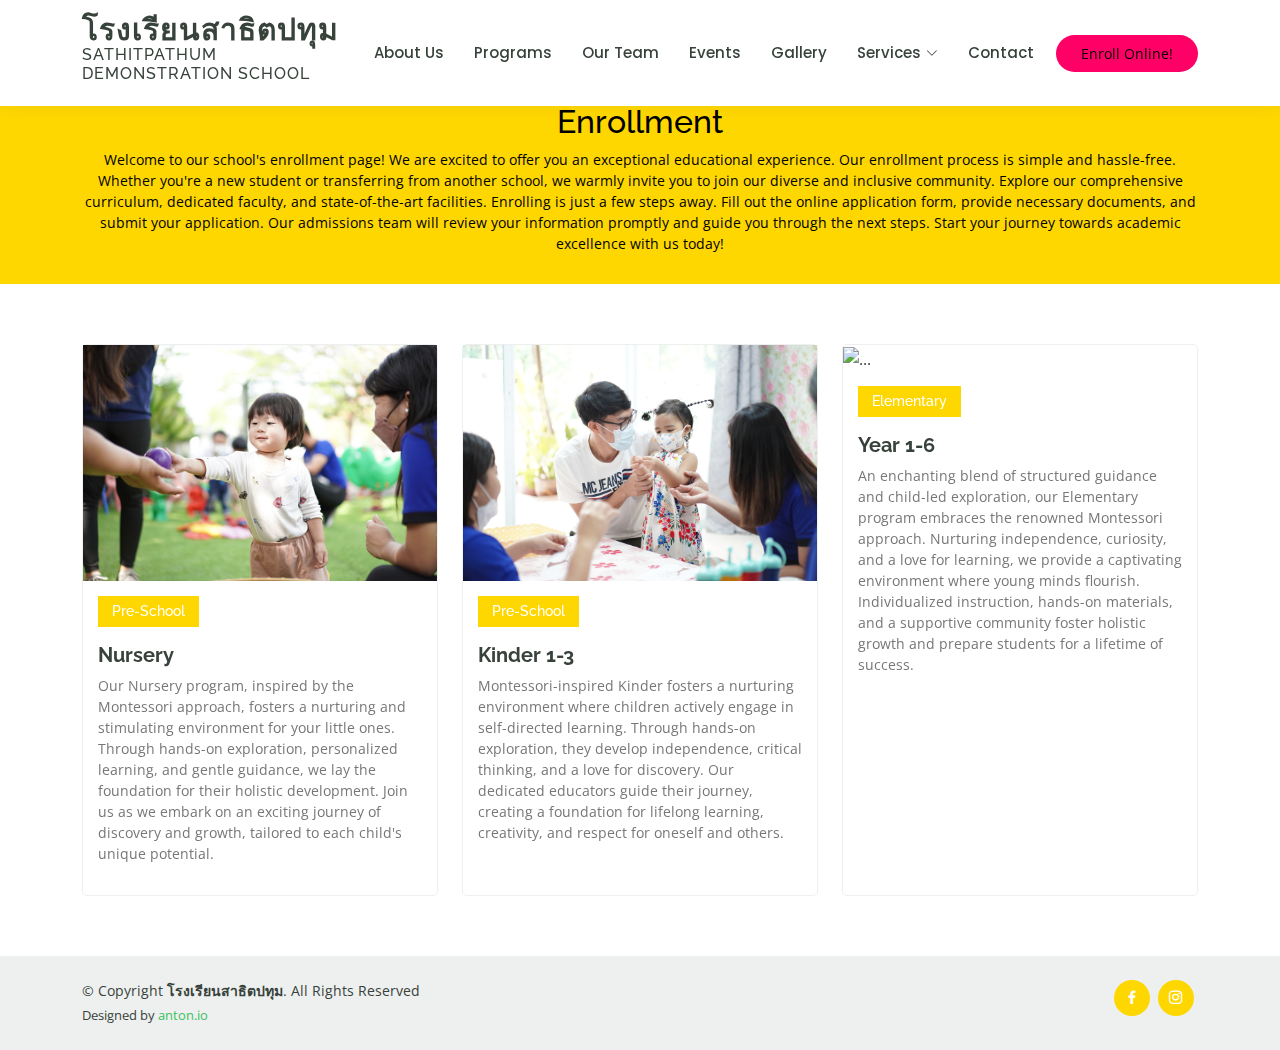
==== enrollment.html @ 662eeb08 "commit" ====
<!DOCTYPE html>
<html lang="en">

<head>
  <meta charset="utf-8">
  <meta content="width=device-width, initial-scale=1.0" name="viewport">

  <title>Sathitpathum</title>
  <meta content="" name="description">
  <meta content="" name="keywords">

  <!-- Favicons -->
  <link href="assets/img/favicon.png" rel="icon">
  <link href="assets/img/apple-touch-icon.png" rel="apple-touch-icon">

  <!-- Google Fonts -->
  <link href="https://fonts.googleapis.com/css?family=Open+Sans:300,300i,400,400i,600,600i,700,700i|Raleway:300,300i,400,400i,500,500i,600,600i,700,700i|Poppins:300,300i,400,400i,500,500i,600,600i,700,700i" rel="stylesheet">

  <!-- Vendor CSS Files -->
  <link href="assets/vendor/animate.css/animate.min.css" rel="stylesheet">
  <link href="assets/vendor/aos/aos.css" rel="stylesheet">
  <link href="assets/vendor/bootstrap/css/bootstrap.min.css" rel="stylesheet">
  <link href="assets/vendor/bootstrap-icons/bootstrap-icons.css" rel="stylesheet">
  <link href="assets/vendor/boxicons/css/boxicons.min.css" rel="stylesheet">
  <link href="assets/vendor/remixicon/remixicon.css" rel="stylesheet">
  <link href="assets/vendor/swiper/swiper-bundle.min.css" rel="stylesheet">

  <!-- Template Main CSS File -->
  <link href="assets/css/style.css" rel="stylesheet">

  <!-- =======================================================
  * Template Name: Mentor
  * Updated: May 30 2023 with Bootstrap v5.3.0
  * Template URL: https://bootstrapmade.com/mentor-free-education-bootstrap-theme/
  * Author: BootstrapMade.com
  * License: https://bootstrapmade.com/license/
  ======================================================== -->
</head>

<body>

   <!-- ======= Header ======= -->
   <header id="header" class="fixed-top">
    <div class="container d-flex align-items-center">

      <h1 class="logo me-auto"><a href="index.html">โรงเรียนสาธิตปทุม </br> <h6>Sathitpathum Demonstration School</h6></a></h1>
      <!-- Uncomment below if you prefer to use an image logo -->
      <!-- <a href="index.html" class="logo me-auto"><img src="assets/img/logo.png" alt="" class="img-fluid"></a>-->

      <nav id="navbar" class="navbar order-last order-lg-0">
        <ul>
          <!-- <li><a class="active" href="index.html">Home</a></li> -->
          <li><a href="about.html">About Us</a></li>
          <li><a href="courses.html">Programs</a></li>
          <li><a href="trainers.html">Our Team</a></li>
          <li><a href="events.html">Events</a></li>
          <li><a href="gallery.html">Gallery</a></li>

          <li class="dropdown"><a href="#"><span>Services</span> <i class="bi bi-chevron-down"></i></a>
            <ul>
              <li><a href="#">School Bus</a></li>
              <li class="dropdown"><a href="#"><span>After School Programs</span> <i class="bi bi-chevron-right"></i></a>
                <ul>
                  <li><a href="#">Modeling</a></li>
                  <li><a href="#">Math</a></li>
                  <li><a href="#">English</a></li>
                  <li><a href="#">Deep Drop Down 4</a></li>
                  <li><a href="#">Deep Drop Down 5</a></li>
                </ul>
              </li>
              <li><a href="#">Saturday Program (Soon)</a></li>
              <li><a href="#">Coffee Shop</a></li>
              <li><a href="#">School Shop</a></li>
              
            </ul>
          </li>
          <li><a href="contact.html">Contact</a></li>
        </ul>
        <i class="bi bi-list mobile-nav-toggle"></i>
      </nav><!-- .navbar -->

      <a href="enrollment.html" class="get-started-btn">Enroll Online!</a>

    </div>
  </header>
  <!-- End Header -->


  <main id="main" data-aos="fade-in">

    <!-- ======= Breadcrumbs ======= -->
    <div class="breadcrumbs">
      <div class="container">
        <h2>Enrollment</h2>
        <p>
          Welcome to our school's enrollment page! We are excited to offer you an exceptional educational experience. Our enrollment process is simple and hassle-free. Whether you're a new student or transferring from another school, we warmly invite you to join our diverse and inclusive community. Explore our comprehensive curriculum, dedicated faculty, and state-of-the-art facilities. Enrolling is just a few steps away. Fill out the online application form, provide necessary documents, and submit your application. Our admissions team will review your information promptly and guide you through the next steps. Start your journey towards academic excellence with us today!
        </p>
      </div>
    </div><!-- End Breadcrumbs -->

    <!-- ======= Courses Section ======= -->
    <section id="courses" class="courses">
      <div class="container" data-aos="fade-up">

        <div class="row" data-aos="zoom-in" data-aos-delay="100">

          <div class="col-lg-4 col-md-6 d-flex align-items-stretch">
            <div class="course-item">
              <img src="assets/img/course-1.jpg" class="img-fluid" alt="...">
              <div class="course-content">
                <div class="d-flex justify-content-between align-items-center mb-3">
                  <h4>Pre-School</h4>
                  </div>

                <h3><a href="course-details.html">Nursery</a></h3>
                <p>Our Nursery program, inspired by the Montessori approach, fosters a nurturing and stimulating environment for your little ones. Through hands-on exploration, personalized learning, and gentle guidance, we lay the foundation for their holistic development. Join us as we embark on an exciting journey of discovery and growth, tailored to each child's unique potential.</p>
                
              </div>
            </div>
          </div> <!-- End Course Item-->

          <div class="col-lg-4 col-md-6 d-flex align-items-stretch">
            <div class="course-item">
              <img src="assets/img/course-2.jpg" class="img-fluid" alt="...">
              <div class="course-content">
                <div class="d-flex justify-content-between align-items-center mb-3">
                  <h4>Pre-School</h4>
                  </div>

                <h3><a href="course-details.html">Kinder 1-3</a></h3>
                <p>Montessori-inspired Kinder fosters a nurturing environment where children actively engage in self-directed learning. Through hands-on exploration, they develop independence, critical thinking, and a love for discovery. Our dedicated educators guide their journey, creating a foundation for lifelong learning, creativity, and respect for oneself and others.</p>
                
              </div>
            </div>
          </div> <!-- End Course Item-->

          <div class="col-lg-4 col-md-6 d-flex align-items-stretch">
            <div class="course-item">
              <img src="assets/img/course-3.jpg" class="img-fluid" alt="...">
              <div class="course-content">
                <div class="d-flex justify-content-between align-items-center mb-3">
                  <h4>Elementary</h4>
                  </div>

                <h3><a href="course-details.html">Year 1-6</a></h3>
                <p>An enchanting blend of structured guidance and child-led exploration, our Elementary program embraces the renowned Montessori approach. Nurturing independence, curiosity, and a love for learning, we provide a captivating environment where young minds flourish. Individualized instruction, hands-on materials, and a supportive community foster holistic growth and prepare students for a lifetime of success.</p>
                
              </div>
            </div>
          </div> <!-- End Course Item-->
        </div>

      </div>
    </section><!-- End Courses Section -->

  </main><!-- End #main -->

  <!-- ======= Footer ======= -->
  <footer id="footer">

    <div class="container d-md-flex py-4">

      <div class="me-md-auto text-center text-md-start">
        <div class="copyright">
          &copy; Copyright <strong><span>โรงเรียนสาธิตปทุม</span></strong>. All Rights Reserved
        </div>
        <div class="credits">
          <!-- All the links in the footer should remain intact. -->
          <!-- You can delete the links only if you purchased the pro version. -->
          <!-- Licensing information: https://bootstrapmade.com/license/ -->
          <!-- Purchase the pro version with working PHP/AJAX contact form: https://bootstrapmade.com/mentor-free-education-bootstrap-theme/ -->
          Designed by <a href="https://agtagaruma.life">anton.io</a>
        </div>
      </div>
      <div class="social-links text-center text-md-right pt-3 pt-md-0">
        <a href="https://www.facebook.com/SathitpathumDemonstrationSchool" class="facebook"><i class="bx bxl-facebook"></i></a>
        <a href="https://www.instagram.com/sathitpathum/" class="instagram"><i class="bx bxl-instagram"></i></a>
      </div>
    </div>
  </footer><!-- End Footer -->

  <div id="preloader"></div>
  <a href="#" class="back-to-top d-flex align-items-center justify-content-center"><i class="bi bi-arrow-up-short"></i></a>

  <!-- Vendor JS Files -->
  <script src="assets/vendor/purecounter/purecounter_vanilla.js"></script>
  <script src="assets/vendor/aos/aos.js"></script>
  <script src="assets/vendor/bootstrap/js/bootstrap.bundle.min.js"></script>
  <script src="assets/vendor/swiper/swiper-bundle.min.js"></script>
  <script src="assets/vendor/php-email-form/validate.js"></script>

  <!-- Template Main JS File -->
  <script src="assets/js/main.js"></script>

</body>

</html>
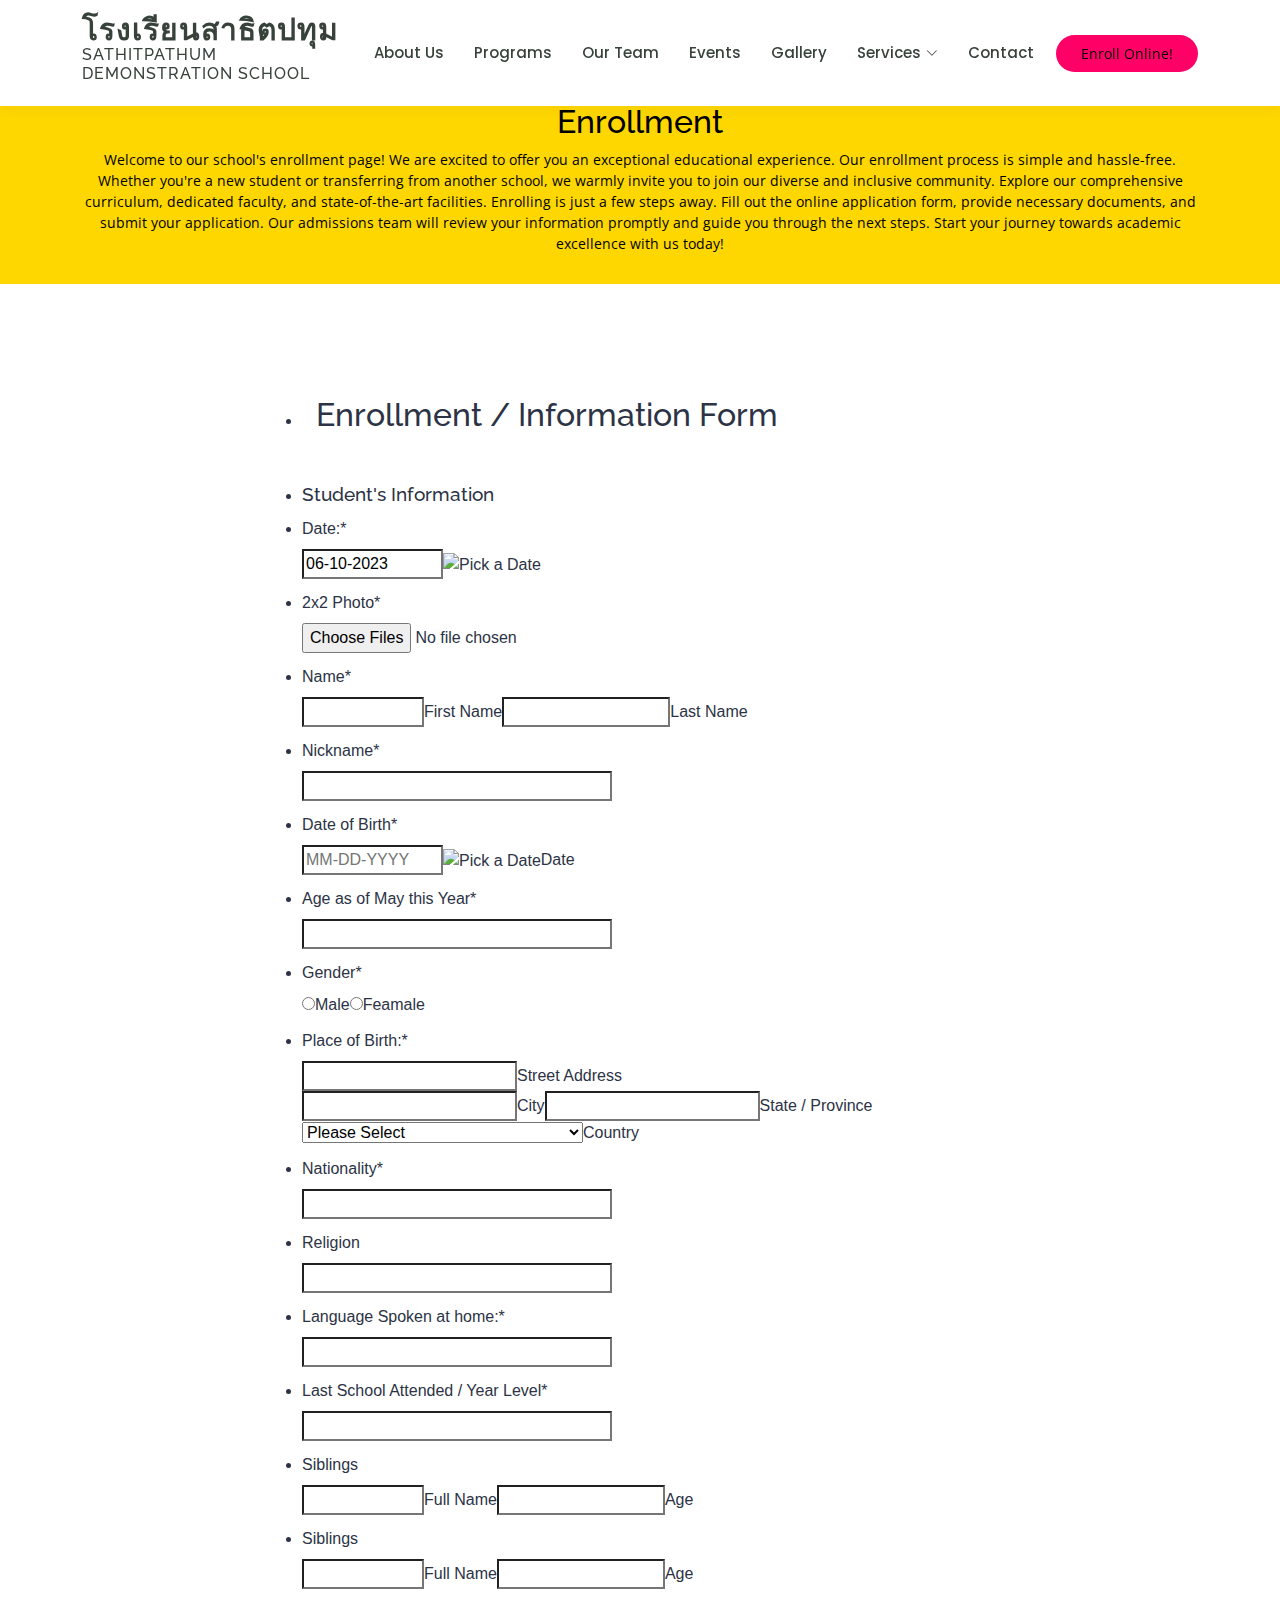
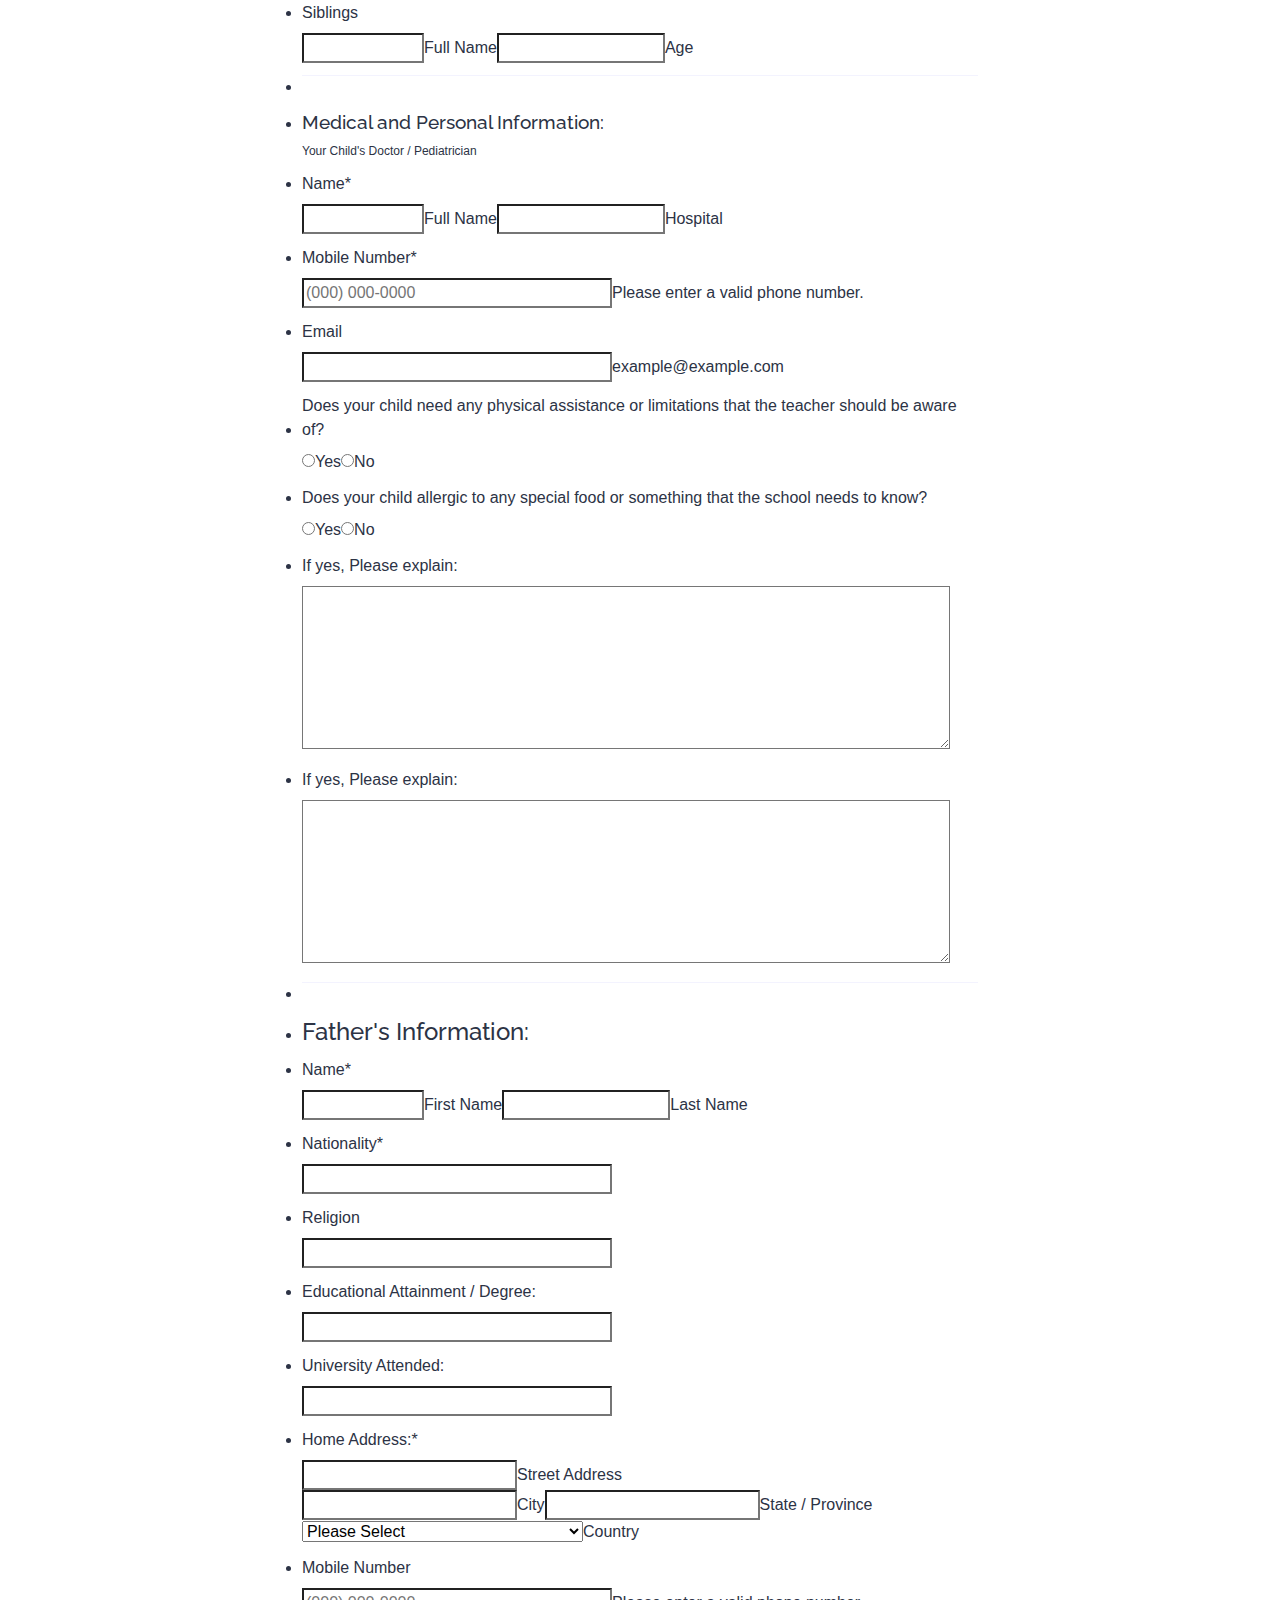
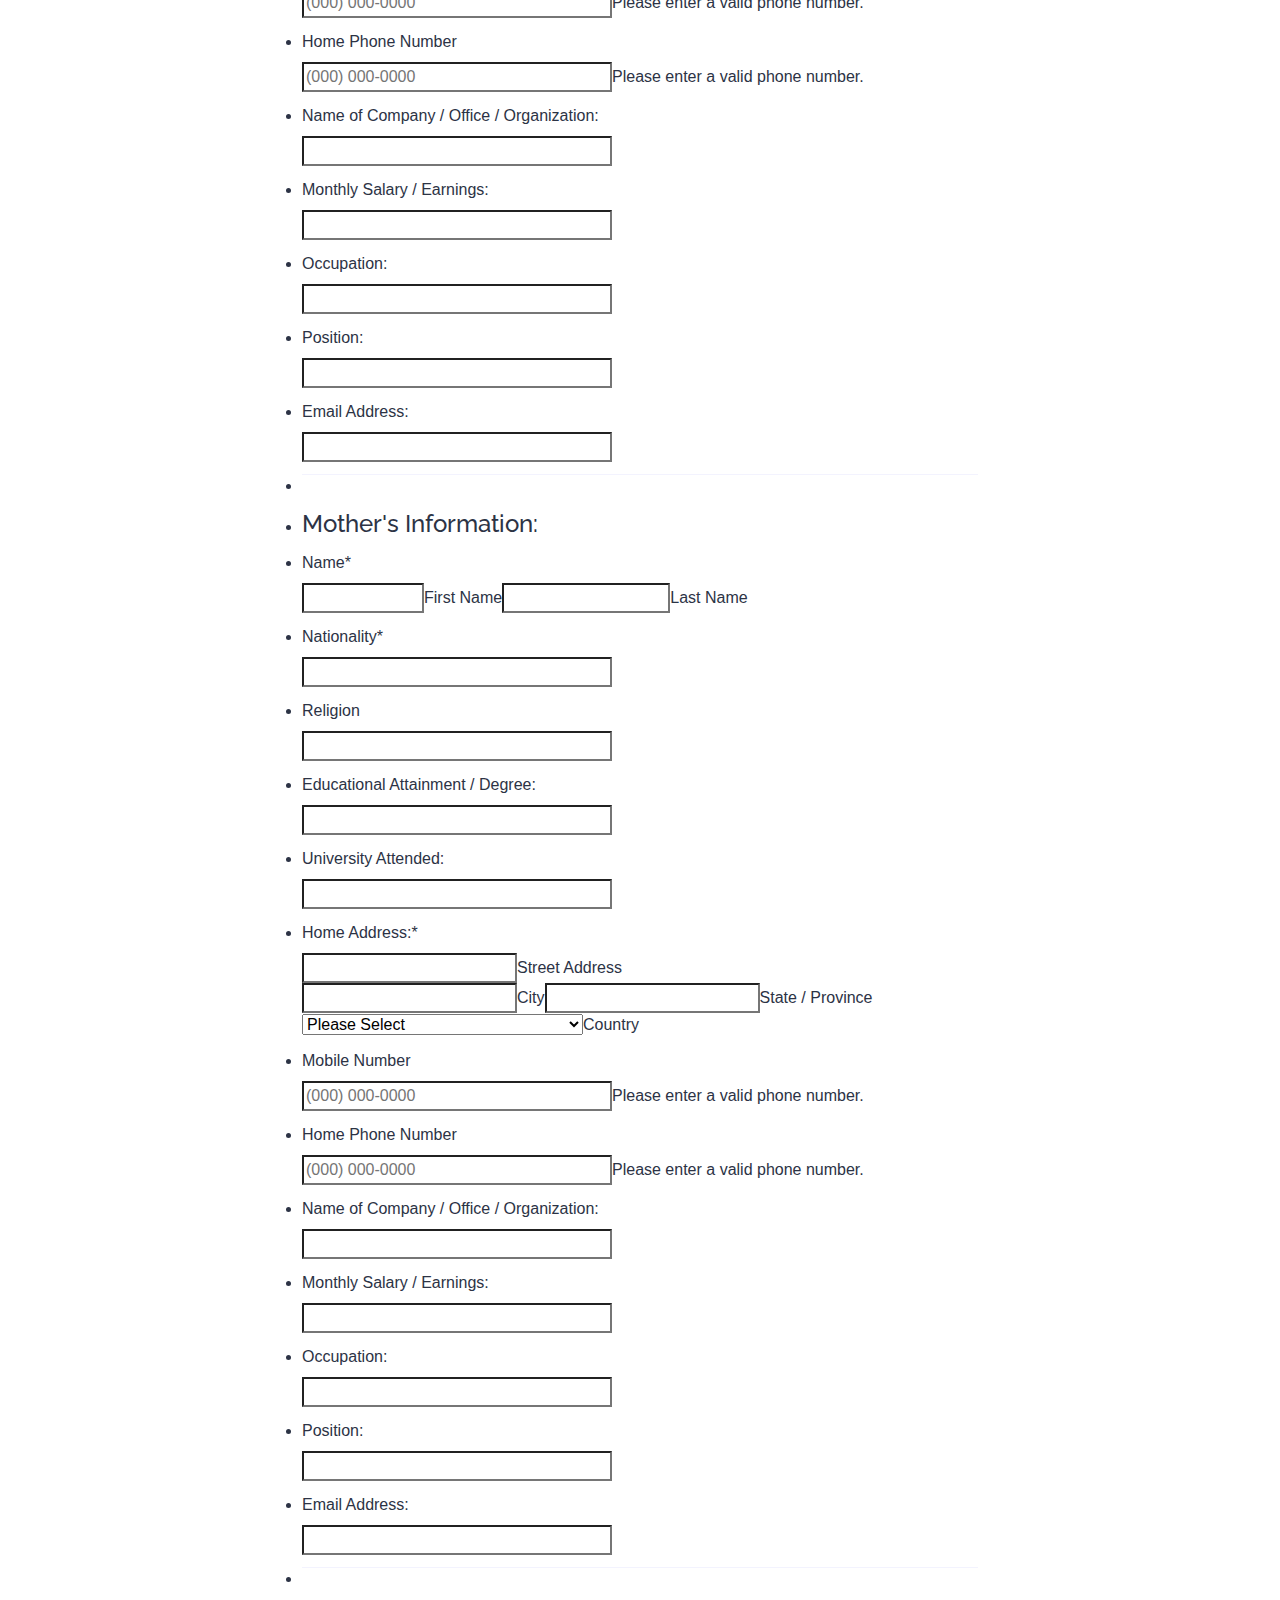
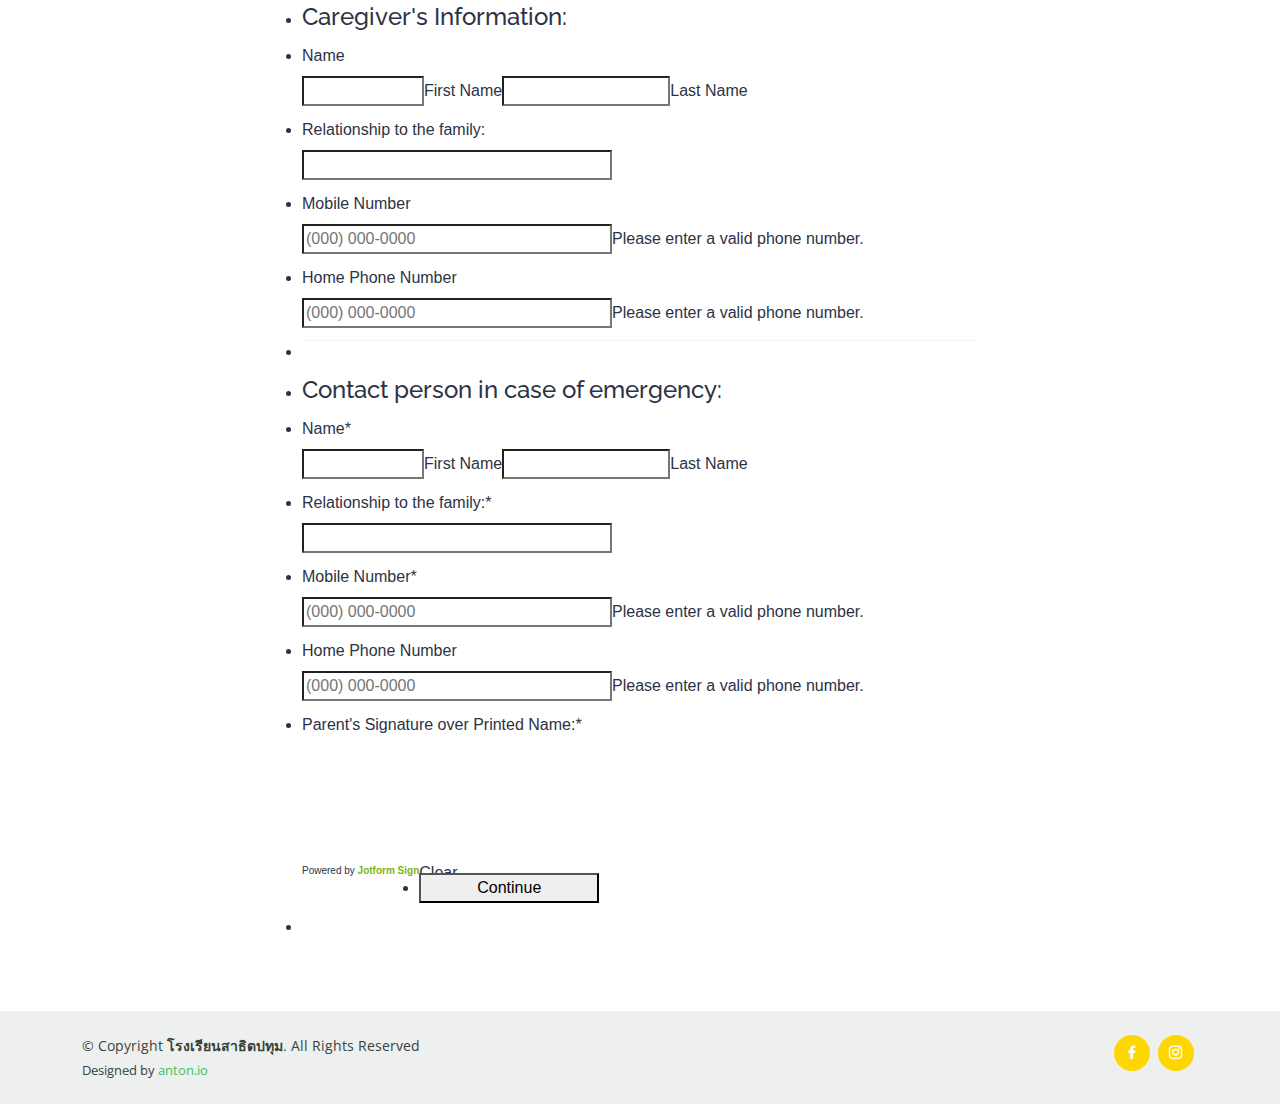
==== commit 2657fcca: "Commit" ====
--- a/enrollment.html
+++ b/enrollment.html
@@ -98,60 +98,1555 @@
       </div>
     </div><!-- End Breadcrumbs -->
 
-    <!-- ======= Courses Section ======= -->
-    <section id="courses" class="courses">
-      <div class="container" data-aos="fade-up">
-
-        <div class="row" data-aos="zoom-in" data-aos-delay="100">
-
-          <div class="col-lg-4 col-md-6 d-flex align-items-stretch">
-            <div class="course-item">
-              <img src="assets/img/course-1.jpg" class="img-fluid" alt="...">
-              <div class="course-content">
-                <div class="d-flex justify-content-between align-items-center mb-3">
-                  <h4>Pre-School</h4>
+    <!--[if lt IE 9]><script src="https://cdn01.jotfor.ms/js/vendor/flashcanvas.js?3.3.42646" type="text/javascript"></script><![endif]-->
+      <script src="https://cdn02.jotfor.ms/js/vendor/jquery-1.8.0.min.js?v=3.3.42646" type="text/javascript"></script>
+      <script src="https://cdn03.jotfor.ms/js/vendor/jSignature.min.noconflict.js?3.3.42646" type="text/javascript"></script>
+      <script src="https://cdn01.jotfor.ms/js/vendor/jotform.signaturepad.js?3.3.42646" type="text/javascript"></script>
+      <script src="https://cdn02.jotfor.ms/static/prototype.forms.js?3.3.42646" type="text/javascript"></script>
+      <script src="https://cdn03.jotfor.ms/static/jotform.forms.js?3.3.42646" type="text/javascript"></script>
+      <script defer src="https://cdn01.jotfor.ms/js/vendor/maskedinput.min.js?v=3.3.42646" type="text/javascript"></script>
+      <script defer src="https://cdn02.jotfor.ms/js/vendor/jquery.maskedinput.min.js?v=3.3.42646" type="text/javascript"></script>
+      <script src="https://cdn03.jotfor.ms/js/vendor/imageinfo.js?v=3.3.42646" type="text/javascript"></script>
+      <script src="https://cdn01.jotfor.ms/file-uploader/fileuploader.js?v=3.3.42646"></script>
+      <script defer src="https://cdnjs.cloudflare.com/ajax/libs/punycode/1.4.1/punycode.js"></script>
+      <script src="https://cdn02.jotfor.ms/js/payments/validategateways.js?v=3.3.42646" type="text/javascript"></script>
+      <script src="https://cdn01.jotfor.ms/s/umd/33ac5f88a5b/for-sign-form-integration.js?v=3.3.42646" type="text/javascript" defer></script>
+      <script type="text/javascript">	JotForm.newDefaultTheme = true;
+        JotForm.extendsNewTheme = false;
+        JotForm.singleProduct = false;
+        JotForm.newPaymentUIForNewCreatedForms = true;
+        JotForm.newPaymentUI = true;
+        JotForm.useJotformSign = "Yes";
+        JotForm.clearFieldOnHide="disable";
+        JotForm.submitError="jumpToFirstError";
+
+        JotForm.init(function(){
+        /*INIT-START*/
+
+      JotForm.calendarMonths = ["January","February","March","April","May","June","July","August","September","October","November","December"];
+      JotForm.calendarDays = ["Sunday","Monday","Tuesday","Wednesday","Thursday","Friday","Saturday","Sunday"];
+      JotForm.calendarOther = {"today":"Today"};
+      var languageOptions = document.querySelectorAll('#langList li'); 
+      for(var langIndex = 0; langIndex < languageOptions.length; langIndex++) { 
+        languageOptions[langIndex].on('click', function(e) { setTimeout(function(){ JotForm.setCalendar("4", false, {"days":{"monday":true,"tuesday":true,"wednesday":true,"thursday":true,"friday":true,"saturday":true,"sunday":true},"future":true,"past":true,"custom":false,"ranges":false,"start":"","end":"","countSelectedDaysOnly":false}); }, 0); });
+      } 
+      JotForm.onTranslationsFetch(function() { JotForm.setCalendar("4", false, {"days":{"monday":true,"tuesday":true,"wednesday":true,"thursday":true,"friday":true,"saturday":true,"sunday":true},"future":true,"past":true,"custom":false,"ranges":false,"start":"","end":"","countSelectedDaysOnly":false}); });
+      JotForm.formatDate({date:(new Date()), dateField:$("id_"+4)});
+      if (window.JotForm && JotForm.accessible) $('input_7').setAttribute('tabindex',0);
+
+      JotForm.calendarMonths = ["January","February","March","April","May","June","July","August","September","October","November","December"];
+      JotForm.calendarDays = ["Sunday","Monday","Tuesday","Wednesday","Thursday","Friday","Saturday","Sunday"];
+      JotForm.calendarOther = {"today":"Today"};
+      var languageOptions = document.querySelectorAll('#langList li'); 
+      for(var langIndex = 0; langIndex < languageOptions.length; langIndex++) { 
+        languageOptions[langIndex].on('click', function(e) { setTimeout(function(){ JotForm.setCalendar("8", false, {"days":{"monday":true,"tuesday":true,"wednesday":true,"thursday":true,"friday":true,"saturday":true,"sunday":true},"future":true,"past":true,"custom":false,"ranges":false,"start":"","end":"","countSelectedDaysOnly":false}); }, 0); });
+      } 
+      JotForm.onTranslationsFetch(function() { JotForm.setCalendar("8", false, {"days":{"monday":true,"tuesday":true,"wednesday":true,"thursday":true,"friday":true,"saturday":true,"sunday":true},"future":true,"past":true,"custom":false,"ranges":false,"start":"","end":"","countSelectedDaysOnly":false}); });
+      if (window.JotForm && JotForm.accessible) $('input_9').setAttribute('tabindex',0);
+      if (window.JotForm && JotForm.accessible) $('input_13').setAttribute('tabindex',0);
+      if (window.JotForm && JotForm.accessible) $('input_14').setAttribute('tabindex',0);
+      if (window.JotForm && JotForm.accessible) $('input_15').setAttribute('tabindex',0);
+      if (window.JotForm && JotForm.accessible) $('input_16').setAttribute('tabindex',0);
+            JotForm.setPhoneMaskingValidator( 'input_28_full', '\u0028\u0023\u0023\u0023\u0029 \u0023\u0023\u0023\u002d\u0023\u0023\u0023\u0023' );
+      if (window.JotForm && JotForm.accessible) $('input_32').setAttribute('tabindex',0);
+      if (window.JotForm && JotForm.accessible) $('input_34').setAttribute('tabindex',0);
+      if (window.JotForm && JotForm.accessible) $('input_39').setAttribute('tabindex',0);
+      if (window.JotForm && JotForm.accessible) $('input_40').setAttribute('tabindex',0);
+      if (window.JotForm && JotForm.accessible) $('input_41').setAttribute('tabindex',0);
+      if (window.JotForm && JotForm.accessible) $('input_42').setAttribute('tabindex',0);
+            JotForm.setPhoneMaskingValidator( 'input_44_full', '\u0028\u0023\u0023\u0023\u0029 \u0023\u0023\u0023\u002d\u0023\u0023\u0023\u0023' );
+            JotForm.setPhoneMaskingValidator( 'input_45_full', '\u0028\u0023\u0023\u0023\u0029 \u0023\u0023\u0023\u002d\u0023\u0023\u0023\u0023' );
+      if (window.JotForm && JotForm.accessible) $('input_47').setAttribute('tabindex',0);
+      if (window.JotForm && JotForm.accessible) $('input_48').setAttribute('tabindex',0);
+      if (window.JotForm && JotForm.accessible) $('input_49').setAttribute('tabindex',0);
+      if (window.JotForm && JotForm.accessible) $('input_50').setAttribute('tabindex',0);
+      if (window.JotForm && JotForm.accessible) $('input_51').setAttribute('tabindex',0);
+      if (window.JotForm && JotForm.accessible) $('input_55').setAttribute('tabindex',0);
+      if (window.JotForm && JotForm.accessible) $('input_56').setAttribute('tabindex',0);
+      if (window.JotForm && JotForm.accessible) $('input_57').setAttribute('tabindex',0);
+      if (window.JotForm && JotForm.accessible) $('input_58').setAttribute('tabindex',0);
+            JotForm.setPhoneMaskingValidator( 'input_60_full', '\u0028\u0023\u0023\u0023\u0029 \u0023\u0023\u0023\u002d\u0023\u0023\u0023\u0023' );
+            JotForm.setPhoneMaskingValidator( 'input_61_full', '\u0028\u0023\u0023\u0023\u0029 \u0023\u0023\u0023\u002d\u0023\u0023\u0023\u0023' );
+      if (window.JotForm && JotForm.accessible) $('input_62').setAttribute('tabindex',0);
+      if (window.JotForm && JotForm.accessible) $('input_63').setAttribute('tabindex',0);
+      if (window.JotForm && JotForm.accessible) $('input_64').setAttribute('tabindex',0);
+      if (window.JotForm && JotForm.accessible) $('input_65').setAttribute('tabindex',0);
+      if (window.JotForm && JotForm.accessible) $('input_66').setAttribute('tabindex',0);
+      if (window.JotForm && JotForm.accessible) $('input_70').setAttribute('tabindex',0);
+            JotForm.setPhoneMaskingValidator( 'input_71_full', '\u0028\u0023\u0023\u0023\u0029 \u0023\u0023\u0023\u002d\u0023\u0023\u0023\u0023' );
+            JotForm.setPhoneMaskingValidator( 'input_72_full', '\u0028\u0023\u0023\u0023\u0029 \u0023\u0023\u0023\u002d\u0023\u0023\u0023\u0023' );
+      if (window.JotForm && JotForm.accessible) $('input_76').setAttribute('tabindex',0);
+            JotForm.setPhoneMaskingValidator( 'input_77_full', '\u0028\u0023\u0023\u0023\u0029 \u0023\u0023\u0023\u002d\u0023\u0023\u0023\u0023' );
+            JotForm.setPhoneMaskingValidator( 'input_78_full', '\u0028\u0023\u0023\u0023\u0029 \u0023\u0023\u0023\u002d\u0023\u0023\u0023\u0023' );
+            JotForm.alterTexts(undefined);
+            setTimeout(function() {
+                JotForm.initMultipleUploads();
+            }, 2);
+        /*INIT-END*/
+        });
+
+        JotForm.prepareCalculationsOnTheFly([null,{"name":"heading","qid":"1","text":"Enrollment \u002F Information Form","type":"control_head"},{"name":"submit2","qid":"2","text":"Continue","type":"control_button"},{"name":"studentsInformation","qid":"3","text":"Student's Information","type":"control_head"},{"description":"","name":"date","qid":"4","text":"Date:","type":"control_datetime"},{"description":"","name":"name","qid":"5","text":"Name","type":"control_fullname"},null,{"description":"","name":"nickname","qid":"7","subLabel":"","text":"Nickname","type":"control_textbox"},{"description":"","name":"dateOf","qid":"8","text":"Date of Birth","type":"control_datetime"},{"description":"","name":"ageAs","qid":"9","subLabel":"","text":"Age as of May this Year","type":"control_textbox"},null,{"description":"","name":"gender","qid":"11","text":"Gender","type":"control_radio"},{"description":"","name":"placeOf","qid":"12","text":"Place of Birth:","type":"control_address"},{"description":"","name":"nationality","qid":"13","subLabel":"","text":"Nationality","type":"control_textbox"},{"description":"","name":"religion","qid":"14","subLabel":"","text":"Religion","type":"control_textbox"},{"description":"","name":"languageSpoken","qid":"15","subLabel":"","text":"Language Spoken at home:","type":"control_textbox"},{"description":"","name":"lastSchool","qid":"16","subLabel":"","text":"Last School Attended \u002F Year Level","type":"control_textbox"},null,null,null,null,{"description":"","name":"siblings","qid":"21","text":"Siblings","type":"control_fullname"},null,{"description":"","name":"siblings23","qid":"23","text":"Siblings","type":"control_fullname"},{"description":"","name":"siblings24","qid":"24","text":"Siblings","type":"control_fullname"},{"name":"divider","qid":"25","text":"Divider","type":"control_divider"},{"name":"medicalAnd","qid":"26","text":"Medical and Personal Information:","type":"control_head"},{"description":"","name":"name27","qid":"27","text":"Name","type":"control_fullname"},{"description":"","name":"mobileNumber","qid":"28","text":"Mobile Number","type":"control_phone"},{"description":"","name":"email","qid":"29","subLabel":"example@example.com","text":"Email","type":"control_email"},{"description":"","name":"doesYour","qid":"30","text":"Does your child need any physical assistance or limitations that the teacher should be aware of?","type":"control_radio"},null,{"description":"","name":"ifYes","qid":"32","subLabel":"","text":"If yes, Please explain:","type":"control_textarea"},{"description":"","name":"doesYour33","qid":"33","text":"Does your child allergic to any special food or something that the school needs to know?","type":"control_radio"},{"description":"","name":"ifYes34","qid":"34","subLabel":"","text":"If yes, Please explain:","type":"control_textarea"},null,{"name":"divider36","qid":"36","text":"Divider","type":"control_divider"},{"name":"fathersInformation","qid":"37","text":"Father's Information:","type":"control_head"},{"description":"","name":"name38","qid":"38","text":"Name","type":"control_fullname"},{"description":"","name":"nationality39","qid":"39","subLabel":"","text":"Nationality","type":"control_textbox"},{"description":"","name":"religion40","qid":"40","subLabel":"","text":"Religion","type":"control_textbox"},{"description":"","name":"educationalAttainment","qid":"41","subLabel":"","text":"Educational Attainment \u002F Degree:","type":"control_textbox"},{"description":"","name":"universityAttended","qid":"42","subLabel":"","text":"University Attended:","type":"control_textbox"},{"description":"","name":"homeAddress","qid":"43","text":"Home Address:","type":"control_address"},{"description":"","name":"mobileNumber44","qid":"44","text":"Mobile Number","type":"control_phone"},{"description":"","name":"phoneNumber45","qid":"45","text":"Home Phone Number","type":"control_phone"},null,{"description":"","name":"nameOf","qid":"47","subLabel":"","text":"Name of Company \u002F Office \u002F Organization:","type":"control_textbox"},{"description":"","name":"monthlySalary","qid":"48","subLabel":"","text":"Monthly Salary \u002F Earnings:","type":"control_textbox"},{"description":"","name":"occupation","qid":"49","subLabel":"","text":"Occupation:","type":"control_textbox"},{"description":"","name":"position","qid":"50","subLabel":"","text":"Position:","type":"control_textbox"},{"description":"","name":"emailAddress","qid":"51","subLabel":"","text":"Email Address:","type":"control_textbox"},{"name":"divider52","qid":"52","text":"Divider","type":"control_divider"},{"name":"mothersInformation","qid":"53","text":"Mother's Information:","type":"control_head"},{"description":"","name":"name54","qid":"54","text":"Name","type":"control_fullname"},{"description":"","name":"nationality55","qid":"55","subLabel":"","text":"Nationality","type":"control_textbox"},{"description":"","name":"religion56","qid":"56","subLabel":"","text":"Religion","type":"control_textbox"},{"description":"","name":"educationalAttainment57","qid":"57","subLabel":"","text":"Educational Attainment \u002F Degree:","type":"control_textbox"},{"description":"","name":"universityAttended58","qid":"58","subLabel":"","text":"University Attended:","type":"control_textbox"},{"description":"","name":"homeAddress59","qid":"59","text":"Home Address:","type":"control_address"},{"description":"","name":"mobileNumber60","qid":"60","text":"Mobile Number","type":"control_phone"},{"description":"","name":"homePhone","qid":"61","text":"Home Phone Number","type":"control_phone"},{"description":"","name":"nameOf62","qid":"62","subLabel":"","text":"Name of Company \u002F Office \u002F Organization:","type":"control_textbox"},{"description":"","name":"monthlySalary63","qid":"63","subLabel":"","text":"Monthly Salary \u002F Earnings:","type":"control_textbox"},{"description":"","name":"occupation64","qid":"64","subLabel":"","text":"Occupation:","type":"control_textbox"},{"description":"","name":"position65","qid":"65","subLabel":"","text":"Position:","type":"control_textbox"},{"description":"","name":"emailAddress66","qid":"66","subLabel":"","text":"Email Address:","type":"control_textbox"},{"name":"divider67","qid":"67","text":"Divider","type":"control_divider"},{"name":"caregiversInformation","qid":"68","text":"Caregiver's Information:","type":"control_head"},{"description":"","name":"name69","qid":"69","text":"Name","type":"control_fullname"},{"description":"","name":"relationshipTo","qid":"70","subLabel":"","text":"Relationship to the family:","type":"control_textbox"},{"description":"","name":"mobileNumber71","qid":"71","text":"Mobile Number","type":"control_phone"},{"description":"","name":"homePhone72","qid":"72","text":"Home Phone Number","type":"control_phone"},{"name":"divider73","qid":"73","text":"Divider","type":"control_divider"},{"name":"contactPerson","qid":"74","text":"Contact person in case of emergency:","type":"control_head"},{"description":"","name":"name75","qid":"75","text":"Name","type":"control_fullname"},{"description":"","name":"relationshipTo76","qid":"76","subLabel":"","text":"Relationship to the family:","type":"control_textbox"},{"description":"","name":"mobileNumber77","qid":"77","text":"Mobile Number","type":"control_phone"},{"description":"","name":"homePhone78","qid":"78","text":"Home Phone Number","type":"control_phone"},{"description":"","name":"parentsSignature","qid":"79","subLabel":"","text":"Parent's Signature over Printed Name:","type":"control_signature"},{"description":"","name":"2x2Photo","qid":"80","subLabel":"","text":"2x2 Photo","type":"control_fileupload"}]);
+        setTimeout(function() {
+      JotForm.paymentExtrasOnTheFly([null,{"name":"heading","qid":"1","text":"Enrollment \u002F Information Form","type":"control_head"},{"name":"submit2","qid":"2","text":"Continue","type":"control_button"},{"name":"studentsInformation","qid":"3","text":"Student's Information","type":"control_head"},{"description":"","name":"date","qid":"4","text":"Date:","type":"control_datetime"},{"description":"","name":"name","qid":"5","text":"Name","type":"control_fullname"},null,{"description":"","name":"nickname","qid":"7","subLabel":"","text":"Nickname","type":"control_textbox"},{"description":"","name":"dateOf","qid":"8","text":"Date of Birth","type":"control_datetime"},{"description":"","name":"ageAs","qid":"9","subLabel":"","text":"Age as of May this Year","type":"control_textbox"},null,{"description":"","name":"gender","qid":"11","text":"Gender","type":"control_radio"},{"description":"","name":"placeOf","qid":"12","text":"Place of Birth:","type":"control_address"},{"description":"","name":"nationality","qid":"13","subLabel":"","text":"Nationality","type":"control_textbox"},{"description":"","name":"religion","qid":"14","subLabel":"","text":"Religion","type":"control_textbox"},{"description":"","name":"languageSpoken","qid":"15","subLabel":"","text":"Language Spoken at home:","type":"control_textbox"},{"description":"","name":"lastSchool","qid":"16","subLabel":"","text":"Last School Attended \u002F Year Level","type":"control_textbox"},null,null,null,null,{"description":"","name":"siblings","qid":"21","text":"Siblings","type":"control_fullname"},null,{"description":"","name":"siblings23","qid":"23","text":"Siblings","type":"control_fullname"},{"description":"","name":"siblings24","qid":"24","text":"Siblings","type":"control_fullname"},{"name":"divider","qid":"25","text":"Divider","type":"control_divider"},{"name":"medicalAnd","qid":"26","text":"Medical and Personal Information:","type":"control_head"},{"description":"","name":"name27","qid":"27","text":"Name","type":"control_fullname"},{"description":"","name":"mobileNumber","qid":"28","text":"Mobile Number","type":"control_phone"},{"description":"","name":"email","qid":"29","subLabel":"example@example.com","text":"Email","type":"control_email"},{"description":"","name":"doesYour","qid":"30","text":"Does your child need any physical assistance or limitations that the teacher should be aware of?","type":"control_radio"},null,{"description":"","name":"ifYes","qid":"32","subLabel":"","text":"If yes, Please explain:","type":"control_textarea"},{"description":"","name":"doesYour33","qid":"33","text":"Does your child allergic to any special food or something that the school needs to know?","type":"control_radio"},{"description":"","name":"ifYes34","qid":"34","subLabel":"","text":"If yes, Please explain:","type":"control_textarea"},null,{"name":"divider36","qid":"36","text":"Divider","type":"control_divider"},{"name":"fathersInformation","qid":"37","text":"Father's Information:","type":"control_head"},{"description":"","name":"name38","qid":"38","text":"Name","type":"control_fullname"},{"description":"","name":"nationality39","qid":"39","subLabel":"","text":"Nationality","type":"control_textbox"},{"description":"","name":"religion40","qid":"40","subLabel":"","text":"Religion","type":"control_textbox"},{"description":"","name":"educationalAttainment","qid":"41","subLabel":"","text":"Educational Attainment \u002F Degree:","type":"control_textbox"},{"description":"","name":"universityAttended","qid":"42","subLabel":"","text":"University Attended:","type":"control_textbox"},{"description":"","name":"homeAddress","qid":"43","text":"Home Address:","type":"control_address"},{"description":"","name":"mobileNumber44","qid":"44","text":"Mobile Number","type":"control_phone"},{"description":"","name":"phoneNumber45","qid":"45","text":"Home Phone Number","type":"control_phone"},null,{"description":"","name":"nameOf","qid":"47","subLabel":"","text":"Name of Company \u002F Office \u002F Organization:","type":"control_textbox"},{"description":"","name":"monthlySalary","qid":"48","subLabel":"","text":"Monthly Salary \u002F Earnings:","type":"control_textbox"},{"description":"","name":"occupation","qid":"49","subLabel":"","text":"Occupation:","type":"control_textbox"},{"description":"","name":"position","qid":"50","subLabel":"","text":"Position:","type":"control_textbox"},{"description":"","name":"emailAddress","qid":"51","subLabel":"","text":"Email Address:","type":"control_textbox"},{"name":"divider52","qid":"52","text":"Divider","type":"control_divider"},{"name":"mothersInformation","qid":"53","text":"Mother's Information:","type":"control_head"},{"description":"","name":"name54","qid":"54","text":"Name","type":"control_fullname"},{"description":"","name":"nationality55","qid":"55","subLabel":"","text":"Nationality","type":"control_textbox"},{"description":"","name":"religion56","qid":"56","subLabel":"","text":"Religion","type":"control_textbox"},{"description":"","name":"educationalAttainment57","qid":"57","subLabel":"","text":"Educational Attainment \u002F Degree:","type":"control_textbox"},{"description":"","name":"universityAttended58","qid":"58","subLabel":"","text":"University Attended:","type":"control_textbox"},{"description":"","name":"homeAddress59","qid":"59","text":"Home Address:","type":"control_address"},{"description":"","name":"mobileNumber60","qid":"60","text":"Mobile Number","type":"control_phone"},{"description":"","name":"homePhone","qid":"61","text":"Home Phone Number","type":"control_phone"},{"description":"","name":"nameOf62","qid":"62","subLabel":"","text":"Name of Company \u002F Office \u002F Organization:","type":"control_textbox"},{"description":"","name":"monthlySalary63","qid":"63","subLabel":"","text":"Monthly Salary \u002F Earnings:","type":"control_textbox"},{"description":"","name":"occupation64","qid":"64","subLabel":"","text":"Occupation:","type":"control_textbox"},{"description":"","name":"position65","qid":"65","subLabel":"","text":"Position:","type":"control_textbox"},{"description":"","name":"emailAddress66","qid":"66","subLabel":"","text":"Email Address:","type":"control_textbox"},{"name":"divider67","qid":"67","text":"Divider","type":"control_divider"},{"name":"caregiversInformation","qid":"68","text":"Caregiver's Information:","type":"control_head"},{"description":"","name":"name69","qid":"69","text":"Name","type":"control_fullname"},{"description":"","name":"relationshipTo","qid":"70","subLabel":"","text":"Relationship to the family:","type":"control_textbox"},{"description":"","name":"mobileNumber71","qid":"71","text":"Mobile Number","type":"control_phone"},{"description":"","name":"homePhone72","qid":"72","text":"Home Phone Number","type":"control_phone"},{"name":"divider73","qid":"73","text":"Divider","type":"control_divider"},{"name":"contactPerson","qid":"74","text":"Contact person in case of emergency:","type":"control_head"},{"description":"","name":"name75","qid":"75","text":"Name","type":"control_fullname"},{"description":"","name":"relationshipTo76","qid":"76","subLabel":"","text":"Relationship to the family:","type":"control_textbox"},{"description":"","name":"mobileNumber77","qid":"77","text":"Mobile Number","type":"control_phone"},{"description":"","name":"homePhone78","qid":"78","text":"Home Phone Number","type":"control_phone"},{"description":"","name":"parentsSignature","qid":"79","subLabel":"","text":"Parent's Signature over Printed Name:","type":"control_signature"},{"description":"","name":"2x2Photo","qid":"80","subLabel":"","text":"2x2 Photo","type":"control_fileupload"}]);}, 20); 
+      </script>
+      <style type="text/css">@media print{.form-section{display:inline!important}.form-pagebreak{display:none!important}.form-section-closed{height:auto!important}.page-section{position:initial!important}}</style>
+      <link type="text/css" rel="stylesheet" href="https://cdn01.jotfor.ms/themes/CSS/5e6b428acc8c4e222d1beb91.css?v=3.3.42646"/>
+      <link type="text/css" rel="stylesheet" href="https://cdn02.jotfor.ms/css/styles/payment/payment_styles.css?3.3.42646" />
+      <link type="text/css" rel="stylesheet" href="https://cdn03.jotfor.ms/css/styles/payment/payment_feature.css?3.3.42646" />
+      <style type="text/css" id="form-designer-style">
+          /* Injected CSS Code */
+
+      /* Begining of advanced designer */
+      /* 17 - INPUT WIDTHS */
+      /*  20 - FORM PADDING */
+      .form-section {
+        padding: 0px 38px;
+      }
+      /* Heights */
+      li[data-type="control_textbox"] div[data-layout="half"],
+      li[data-type="control_dropdown"] div[data-layout="half"],
+      li[data-type="control_email"] div[data-layout="half"],
+      li[data-type="control_number"] div[data-layout="half"],
+      li[data-type="control_phone"] div[data-layout="half"],
+      li[data-type="control_datetime"] div[data-layout="half"],
+      li[data-type="control_signature"] div[data-layout="half"] {
+        width: 100% !important;
+        max-width: 650px;
+      }
+      /* 11 - LINE PADDING */
+      /* LABEL STYLE */
+      [data-type="control_dropdown"] .form-input,
+      [data-type="control_birthdate"] .form-input,
+      [data-type="control_time"] .form-input,
+      [data-type="control_dropdown"] .form-input-wide,
+      [data-type="control_birthdate"] .form-input-wide,
+      [data-type="control_time"] .form-input-wide {
+        width: 100% !important;
+        max-width: 650px;
+      }
+      [data-type="control_dropdown"] .form-dropdown {
+        width: 100% !important;
+        max-width: 650px;
+      }
+      /* 12 - ROUNDED INPUTS */
+      .form-checkbox-item label,
+      .form-checkbox-item span,
+      .form-radio-item label,
+      .form-radio-item span {
+        color: #6f6f6f;
+      }
+      .form-radio-item,
+      .form-checkbox-item {
+        padding-bottom: 0px !important;
+      }
+      .form-radio-item:last-child,
+      .form-checkbox-item:last-child {
+        padding-bottom: 0;
+      }
+      .form-single-column .form-checkbox-item,
+      .form-single-column .form-radio-item {
+        width: 100%;
+      }
+      .form-checkbox-item .editor-container div,
+      .form-radio-item .editor-container div {
+        position: relative;
+      }
+      .form-checkbox-item .editor-container div:before,
+      .form-radio-item .editor-container div:before {
+        display: inline-block;
+        vertical-align: middle;
+        left: 0;
+        width: 20px;
+        height: 20px;
+      }
+      .form-checkbox-item input,
+      .form-radio-item input {
+        margin-top: 2px;
+      }
+      .form-checkbox:checked + label:before,
+      .form-checkbox:checked + span:before {
+        background-color: #2e69ff;
+        border-color: #2e69ff;
+      }
+      .form-radio:checked + label:before,
+      .form-radio:checked + span:before {
+        border-color: #2e69ff;
+      }
+      .form-radio:checked + label:after,
+      .form-radio:checked + span:after {
+        background-color: #2e69ff;
+      }
+      .form-checkbox:hover + label:before,
+      .form-checkbox:hover + span:before,
+      .form-radio:hover + label:before,
+      .form-radio:hover + span:before {
+        border-color: rgba(46, 105, 255, 0.5);
+        box-shadow: 0 0 0 2px rgba(46, 105, 255, 0.25);
+      }
+      .form-checkbox:focus + label:before,
+      .form-checkbox:focus + span:before,
+      .form-radio:focus + label:before,
+      .form-radio:focus + span:before {
+        border-color: #2e69ff;
+        box-shadow: 0 0 0 3px rgba(46, 105, 255, 0.25);
+      }
+      .submit-button {
+        font-size: 16px;
+        font-weight: normal;
+        font-family: inherit;
+      }
+      .submit-button {
+        min-width: 180px;
+      }
+      .form-all .form-pagebreak-back,
+      .form-all .form-pagebreak-next {
+        font-family: "Inter", sans-serif;
+        font-size: 16px;
+        font-weight: normal;
+      }
+      .form-all .form-pagebreak-back,
+      .form-all .form-pagebreak-next {
+        min-width: 128px;
+      }
+      li[data-type="control_image"] div {
+        text-align: left;
+      }
+      li[data-type="control_image"] img {
+        border: none;
+        border-width: 0px !important;
+        border-style: solid !important;
+        border-color: false !important;
+      }
+      .supernova {
+        height: 100%;
+        background-repeat: no-repeat;
+        background-attachment: scroll;
+        background-position: center top;
+        background-repeat: repeat;
+      }
+      .supernova {
+        background-image: none;
+      }
+      #stage {
+        background-image: none;
+      }
+      /* | */
+      .form-all {
+        background-repeat: no-repeat;
+        background-attachment: scroll;
+        background-position: center top;
+        background-repeat: repeat;
+      }
+      .form-header-group {
+        background-repeat: no-repeat;
+        background-attachment: scroll;
+        background-position: center top;
+      }
+      .header-large h1.form-header {
+        font-size: 2em;
+      }
+      .header-large h2.form-header {
+        font-size: 1.5em;
+      }
+      .header-large h3.form-header {
+        font-size: 1.17em;
+      }
+      .header-large h1 + .form-subHeader {
+        font-size: 1em;
+      }
+      .header-large h2 + .form-subHeader {
+        font-size: .875em;
+      }
+      .header-large h3 + .form-subHeader {
+        font-size: .75em;
+      }
+      .header-default h1.form-header {
+        font-size: 2em;
+      }
+      .header-default h2.form-header {
+        font-size: 1.5em;
+      }
+      .header-default h3.form-header {
+        font-size: 1.17em;
+      }
+      .header-default h1 + .form-subHeader {
+        font-size: 1em;
+      }
+      .header-default h2 + .form-subHeader {
+        font-size: .875em;
+      }
+      .header-default h3 + .form-subHeader {
+        font-size: .75em;
+      }
+      .header-small h1.form-header {
+        font-size: 2em;
+      }
+      .header-small h2.form-header {
+        font-size: 1.5em;
+      }
+      .header-small h3.form-header {
+        font-size: 1.17em;
+      }
+      .header-small h1 + .form-subHeader {
+        font-size: 1em;
+      }
+      .header-small h2 + .form-subHeader {
+        font-size: .875em;
+      }
+      .header-small h3 + .form-subHeader {
+        font-size: .75em;
+      }
+      .form-header-group {
+        text-align: left;
+      }
+      .form-header-group {
+        font-family: "false", sans-serif;
+      }
+      div.form-header-group.header-large,
+      div.form-header-group.hasImage {
+        margin: 0px -38px;
+      }
+      div.form-header-group.header-large,
+      div.form-header-group.hasImage {
+        padding: 40px 52px;
+      }
+      .form-header-group .form-header,
+      .form-header-group .form-subHeader {
+        color: -1;
+      }
+      .form-line-error {
+        overflow: hidden;
+        -webkit-transition-property: none;
+        -moz-transition-property: none;
+        -ms-transition-property: none;
+        -o-transition-property: none;
+        transition-property: none;
+        -webkit-transition-duration: 0.3s;
+        -moz-transition-duration: 0.3s;
+        -ms-transition-duration: 0.3s;
+        -o-transition-duration: 0.3s;
+        transition-duration: 0.3s;
+        -webkit-transition-timing-function: ease;
+        -moz-transition-timing-function: ease;
+        -ms-transition-timing-function: ease;
+        -o-transition-timing-function: ease;
+        transition-timing-function: ease;
+        background-color: #fff4f4;
+      }
+      .form-line-error .form-error-message {
+        background-color: #f23a3c;
+        clear: both;
+        float: none;
+      }
+      .form-line-error .form-error-message .form-error-arrow {
+        border-bottom-color: #f23a3c;
+      }
+      .form-line-error input:not(#coupon-input),
+      .form-line-error textarea,
+      .form-line-error .form-validation-error {
+        border: 1px solid #f23a3c;
+        box-shadow: 0 0 3px #f23a3c;
+      }
+      .form-line-error {
+        overflow: hidden;
+        -webkit-transition-property: none;
+        -moz-transition-property: none;
+        -ms-transition-property: none;
+        -o-transition-property: none;
+        transition-property: none;
+        -webkit-transition-duration: 0.3s;
+        -moz-transition-duration: 0.3s;
+        -ms-transition-duration: 0.3s;
+        -o-transition-duration: 0.3s;
+        transition-duration: 0.3s;
+        -webkit-transition-timing-function: ease;
+        -moz-transition-timing-function: ease;
+        -ms-transition-timing-function: ease;
+        -o-transition-timing-function: ease;
+        transition-timing-function: ease;
+        background-color: #fff4f4;
+      }
+      .form-line-active {
+        background-color: #f1f5ff;
+      }
+      /* 29 - FORM COLUMNS */
+      /*PREFERENCES STYLE*/
+      /*  1 - Preferences style */
+      /*  1 - FONT FAMILY */
+      .form-all {
+        font-family: "Inter", sans-serif;
+      }
+      /* 2 - FORM WIDTH */
+      .form-all {
+        max-width: 752px;
+      }
+      /* 5 - FONT SIZE */
+      .form-all {
+        font-size: 16px;
+      }
+      /* 5 - input bg color */
+      .form-textbox,
+      .form-textarea,
+      .form-radio-other-input,
+      .form-checkbox-other-input,
+      .form-captcha input,
+      .form-spinner input {
+        background-color: #ffffff;
+      }
+      /* 10 - LINE SPACING */
+      .form-line {
+        margin-top: 12px;
+        margin-bottom: 12px;
+        padding-top: 0;
+        padding-bottom: 0;
+      }
+      .supernova .form-all,
+      .form-all {
+        background-color: #ffffff;
+      }
+      .supernova {
+        background-color: #f3f3fe;
+      }
+      .supernova body {
+        background-color: transparent;
+      }
+      .form-all,
+      .form-label-top,
+      .form-label-left,
+      .form-label-right,
+      .form-html,
+      .form-checkbox-item label,
+      .form-radio-item label,
+      span.FITB .qb-checkbox-label,
+      span.FITB .qb-radiobox-label,
+      span.FITB .form-radio label,
+      span.FITB .form-checkbox label,
+      [data-blotid][data-type=checkbox] [data-labelid],
+      [data-blotid][data-type=radiobox] [data-labelid],
+      span.FITB-inptCont[data-type=checkbox] label,
+      span.FITB-inptCont[data-type=radiobox] label,
+      .form-sub-label {
+        color: #2c3345;
+      }
+      .form-all {
+        margin: 72px auto;
+      }
+      .form-all:before {
+        content: none;
+      }
+      /*PREFERENCES STYLE*/
+
+      /*__INSPECT_SEPERATOR__*/
+
+          /* Injected CSS Code */
+      </style>
+
+      <form class="jotform-form" action="https://submit.jotform.com/submit/231604907390051" method="post" enctype="multipart/form-data" name="form_231604907390051" id="231604907390051" accept-charset="utf-8" autocomplete="on"><input type="hidden" name="formID" value="231604907390051" /><input type="hidden" id="JWTContainer" value="" /><input type="hidden" id="cardinalOrderNumber" value="" />
+        <div role="main" class="form-all">
+          <ul class="form-section page-section">
+            <li id="cid_1" class="form-input-wide" data-type="control_head">
+              <div class="form-header-group  header-large">
+                <div class="header-text httal htvam">
+                  <h1 id="header_1" class="form-header" data-component="header">Enrollment / Information Form</h1>
+                </div>
+              </div>
+            </li>
+            <li id="cid_3" class="form-input-wide" data-type="control_head">
+              <div class="form-header-group  header-small">
+                <div class="header-text httal htvam">
+                  <h3 id="header_3" class="form-header" data-component="header">Student&#x27;s Information</h3>
+                </div>
+              </div>
+            </li>
+            <li class="form-line form-line-column form-col-1 jf-required" data-type="control_datetime" id="id_4"><label class="form-label form-label-top" id="label_4" for="lite_mode_4"> Date:<span class="form-required">*</span> </label>
+              <div id="cid_4" class="form-input-wide jf-required" data-layout="half">
+                <div data-wrapper-react="true">
+                  <div style="display:none"><span class="form-sub-label-container" style="vertical-align:top"><input type="tel" class="form-textbox validate[required, limitDate]" id="month_4" name="q4_date[month]" size="2" data-maxlength="2" data-age="" maxLength="2" value="06" required="" autoComplete="off" aria-labelledby="label_4 sublabel_4_month" /><span class="date-separate" aria-hidden="true"> -</span><label class="form-sub-label" for="month_4" id="sublabel_4_month" style="min-height:13px" aria-hidden="false">Month</label></span><span class="form-sub-label-container" style="vertical-align:top"><input type="tel" class="currentDate form-textbox validate[required, limitDate]" id="day_4" name="q4_date[day]" size="2" data-maxlength="2" data-age="" maxLength="2" value="10" required="" autoComplete="off" aria-labelledby="label_4 sublabel_4_day" /><span class="date-separate" aria-hidden="true"> -</span><label class="form-sub-label" for="day_4" id="sublabel_4_day" style="min-height:13px" aria-hidden="false">Day</label></span><span class="form-sub-label-container" style="vertical-align:top"><input type="tel" class="form-textbox validate[required, limitDate]" id="year_4" name="q4_date[year]" size="4" data-maxlength="4" data-age="" maxLength="4" value="2023" required="" autoComplete="off" aria-labelledby="label_4 sublabel_4_year" /><label class="form-sub-label" for="year_4" id="sublabel_4_year" style="min-height:13px" aria-hidden="false">Year</label></span></div><span class="form-sub-label-container" style="vertical-align:top"><input type="text" class="form-textbox validate[required, limitDate, validateLiteDate]" id="lite_mode_4" size="12" data-maxlength="12" maxLength="12" data-age="" value="06-10-2023" required="" data-format="mmddyyyy" data-seperator="-" placeholder="MM-DD-YYYY" autoComplete="off" aria-labelledby="label_4" /><img class=" newDefaultTheme-dateIcon icon-liteMode" alt="Pick a Date" id="input_4_pick" src="https://cdn.jotfor.ms/images/calendar.png" data-component="datetime" aria-hidden="true" data-allow-time="No" data-version="v2" /><label class="form-sub-label is-empty" for="lite_mode_4" id="sublabel_4_litemode" style="min-height:13px" aria-hidden="false"></label></span>
+                </div>
+              </div>
+            </li>
+            <li class="form-line form-line-column form-col-2 jf-required" data-type="control_fileupload" id="id_80"><label class="form-label form-label-top" id="label_80" for="input_80"> 2x2 Photo<span class="form-required">*</span> </label>
+              <div id="cid_80" class="form-input-wide jf-required" data-layout="full">
+                <div class="jfQuestion-fields" data-wrapper-react="true">
+                  <div class="jfField isFilled">
+                    <div class="jfUpload-wrapper">
+                      <div class="jfUpload-container">
+                        <div class="jfUpload-button-container">
+                          <div class="jfUpload-button" aria-hidden="true" tabindex="0" style="display:none" data-version="v2">Browse Files<div class="jfUpload-heading forDesktop">Drag and drop files here</div>
+                            <div class="jfUpload-heading forMobile">Choose a file</div>
+                          </div>
+                        </div>
+                      </div>
+                      <div class="jfUpload-files-container">
+                        <div class="validate[multipleUpload]"><input type="file" id="input_80" name="q80_2x2Photo[]" multiple="" class="form-upload-multiple validate[required]" data-imagevalidate="yes" data-file-accept="pdf, doc, docx, xls, xlsx, csv, txt, rtf, html, zip, mp3, wma, mpg, flv, avi, jpg, jpeg, png, gif" data-file-maxsize="10854" data-file-minsize="0" data-file-limit="" data-component="fileupload" required="" aria-label="Browse Files" /></div>
+                      </div>
+                    </div>
+                    <div data-wrapper-react="true"></div>
+                  </div><span style="display:none" class="cancelText">Cancel</span><span style="display:none" class="ofText">of</span>
+                </div>
+              </div>
+            </li>
+            <li class="form-line jf-required" data-type="control_fullname" id="id_5"><label class="form-label form-label-top form-label-auto" id="label_5" for="first_5"> Name<span class="form-required">*</span> </label>
+              <div id="cid_5" class="form-input-wide jf-required" data-layout="full">
+                <div data-wrapper-react="true"><span class="form-sub-label-container" style="vertical-align:top" data-input-type="first"><input type="text" id="first_5" name="q5_name[first]" class="form-textbox validate[required]" data-defaultvalue="" autoComplete="section-input_5 given-name" size="10" value="" data-component="first" aria-labelledby="label_5 sublabel_5_first" required="" /><label class="form-sub-label" for="first_5" id="sublabel_5_first" style="min-height:13px" aria-hidden="false">First Name</label></span><span class="form-sub-label-container" style="vertical-align:top" data-input-type="last"><input type="text" id="last_5" name="q5_name[last]" class="form-textbox validate[required]" data-defaultvalue="" autoComplete="section-input_5 family-name" size="15" value="" data-component="last" aria-labelledby="label_5 sublabel_5_last" required="" /><label class="form-sub-label" for="last_5" id="sublabel_5_last" style="min-height:13px" aria-hidden="false">Last Name</label></span></div>
+              </div>
+            </li>
+            <li class="form-line form-line-column form-col-1 jf-required" data-type="control_textbox" id="id_7"><label class="form-label form-label-top" id="label_7" for="input_7"> Nickname<span class="form-required">*</span> </label>
+              <div id="cid_7" class="form-input-wide jf-required" data-layout="half"> <input type="text" id="input_7" name="q7_nickname" data-type="input-textbox" class="form-textbox validate[required]" data-defaultvalue="" style="width:310px" size="310" value="" data-component="textbox" aria-labelledby="label_7" required="" /> </div>
+            </li>
+            <li class="form-line form-line-column form-col-2 jf-required" data-type="control_datetime" id="id_8"><label class="form-label form-label-top" id="label_8" for="lite_mode_8"> Date of Birth<span class="form-required">*</span> </label>
+              <div id="cid_8" class="form-input-wide jf-required" data-layout="half">
+                <div data-wrapper-react="true">
+                  <div style="display:none"><span class="form-sub-label-container" style="vertical-align:top"><input type="tel" class="form-textbox validate[required, limitDate]" id="month_8" name="q8_dateOf[month]" size="2" data-maxlength="2" data-age="" maxLength="2" value="" required="" autoComplete="off" aria-labelledby="label_8 sublabel_8_month" /><span class="date-separate" aria-hidden="true"> -</span><label class="form-sub-label" for="month_8" id="sublabel_8_month" style="min-height:13px" aria-hidden="false">Month</label></span><span class="form-sub-label-container" style="vertical-align:top"><input type="tel" class="form-textbox validate[required, limitDate]" id="day_8" name="q8_dateOf[day]" size="2" data-maxlength="2" data-age="" maxLength="2" value="" required="" autoComplete="off" aria-labelledby="label_8 sublabel_8_day" /><span class="date-separate" aria-hidden="true"> -</span><label class="form-sub-label" for="day_8" id="sublabel_8_day" style="min-height:13px" aria-hidden="false">Day</label></span><span class="form-sub-label-container" style="vertical-align:top"><input type="tel" class="form-textbox validate[required, limitDate]" id="year_8" name="q8_dateOf[year]" size="4" data-maxlength="4" data-age="" maxLength="4" value="" required="" autoComplete="off" aria-labelledby="label_8 sublabel_8_year" /><label class="form-sub-label" for="year_8" id="sublabel_8_year" style="min-height:13px" aria-hidden="false">Year</label></span></div><span class="form-sub-label-container" style="vertical-align:top"><input type="text" class="form-textbox validate[required, limitDate, validateLiteDate]" id="lite_mode_8" size="12" data-maxlength="12" maxLength="12" data-age="" value="" required="" data-format="mmddyyyy" data-seperator="-" placeholder="MM-DD-YYYY" autoComplete="off" aria-labelledby="label_8 sublabel_8_litemode" /><img class=" newDefaultTheme-dateIcon icon-liteMode" alt="Pick a Date" id="input_8_pick" src="https://cdn.jotfor.ms/images/calendar.png" data-component="datetime" aria-hidden="true" data-allow-time="No" data-version="v2" /><label class="form-sub-label" for="lite_mode_8" id="sublabel_8_litemode" style="min-height:13px" aria-hidden="false">Date</label></span>
+                </div>
+              </div>
+            </li>
+            <li class="form-line form-line-column form-col-3 jf-required" data-type="control_textbox" id="id_9"><label class="form-label form-label-top" id="label_9" for="input_9"> Age as of May this Year<span class="form-required">*</span> </label>
+              <div id="cid_9" class="form-input-wide jf-required" data-layout="half"> <input type="text" id="input_9" name="q9_ageAs" data-type="input-textbox" class="form-textbox validate[required]" data-defaultvalue="" style="width:310px" size="310" value="" data-component="textbox" aria-labelledby="label_9" required="" /> </div>
+            </li>
+            <li class="form-line form-line-column form-col-4 jf-required" data-type="control_radio" id="id_11"><label class="form-label form-label-top" id="label_11" for="input_11"> Gender<span class="form-required">*</span> </label>
+              <div id="cid_11" class="form-input-wide jf-required" data-layout="full">
+                <div class="form-single-column" role="group" aria-labelledby="label_11" data-component="radio"><span class="form-radio-item" style="clear:left"><span class="dragger-item"></span><input type="radio" aria-describedby="label_11" class="form-radio validate[required]" id="input_11_0" name="q11_gender" value="Male" required="" /><label id="label_input_11_0" for="input_11_0">Male</label></span><span class="form-radio-item" style="clear:left"><span class="dragger-item"></span><input type="radio" aria-describedby="label_11" class="form-radio validate[required]" id="input_11_1" name="q11_gender" value="Feamale" required="" /><label id="label_input_11_1" for="input_11_1">Feamale</label></span></div>
+              </div>
+            </li>
+            <li class="form-line jf-required" data-type="control_address" id="id_12" data-compound-hint=",,,,Please Select,,Please Select,"><label class="form-label form-label-top" id="label_12" for="input_12_addr_line1"> Place of Birth:<span class="form-required">*</span> </label>
+              <div id="cid_12" class="form-input-wide jf-required" data-layout="full">
+                <div summary="" class="form-address-table jsTest-addressField">
+                  <div class="form-address-line-wrapper jsTest-address-line-wrapperField"><span class="form-address-line form-address-street-line jsTest-address-lineField"><span class="form-sub-label-container" style="vertical-align:top"><input type="text" id="input_12_addr_line1" name="q12_placeOf[addr_line1]" class="form-textbox validate[required] form-address-line" data-defaultvalue="" autoComplete="section-input_12 address-line1" value="" data-component="address_line_1" aria-labelledby="label_12 sublabel_12_addr_line1" required="" /><label class="form-sub-label" for="input_12_addr_line1" id="sublabel_12_addr_line1" style="min-height:13px" aria-hidden="false">Street Address</label></span></span></div>
+                  <div class="form-address-line-wrapper jsTest-address-line-wrapperField" style="display:none"><span class="form-address-line form-address-street-line jsTest-address-lineField"><span class="form-sub-label-container" style="vertical-align:top"><input type="text" id="input_12_addr_line2" name="q12_placeOf[addr_line2]" class="form-textbox form-address-line" data-defaultvalue="" autoComplete="section-input_12 off" value="" data-component="address_line_2" aria-labelledby="label_12 sublabel_12_addr_line2" /><label class="form-sub-label" for="input_12_addr_line2" id="sublabel_12_addr_line2" style="min-height:13px" aria-hidden="false">Street Address Line 2</label></span></span></div>
+                  <div class="form-address-line-wrapper jsTest-address-line-wrapperField"><span class="form-address-line form-address-city-line jsTest-address-lineField "><span class="form-sub-label-container" style="vertical-align:top"><input type="text" id="input_12_city" name="q12_placeOf[city]" class="form-textbox validate[required] form-address-city" data-defaultvalue="" autoComplete="section-input_12 address-level2" value="" data-component="city" aria-labelledby="label_12 sublabel_12_city" required="" /><label class="form-sub-label" for="input_12_city" id="sublabel_12_city" style="min-height:13px" aria-hidden="false">City</label></span></span><span class="form-address-line form-address-state-line jsTest-address-lineField "><span class="form-sub-label-container" style="vertical-align:top"><input type="text" id="input_12_state" name="q12_placeOf[state]" class="form-textbox validate[required] form-address-state" data-defaultvalue="" autoComplete="section-input_12 address-level1" value="" data-component="state" aria-labelledby="label_12 sublabel_12_state" required="" /><label class="form-sub-label" for="input_12_state" id="sublabel_12_state" style="min-height:13px" aria-hidden="false">State / Province</label></span></span></div>
+                  <div class="form-address-line-wrapper jsTest-address-line-wrapperField"><span class="form-address-line form-address-zip-line jsTest-address-lineField form-address-hiddenLine" style="display:none"><span class="form-sub-label-container" style="vertical-align:top"><input type="text" id="input_12_postal" name="q12_placeOf[postal]" class="form-textbox form-address-postal" data-defaultvalue="" autoComplete="section-input_12 postal-code" value="" data-component="zip" aria-labelledby="label_12 sublabel_12_postal" /><label class="form-sub-label" for="input_12_postal" id="sublabel_12_postal" style="min-height:13px" aria-hidden="false">Postal / Zip Code</label></span></span><span class="form-address-line form-address-country-line jsTest-address-lineField "><span class="form-sub-label-container" style="vertical-align:top"><select class="form-dropdown validate[required] form-address-country" name="q12_placeOf[country]" id="input_12_country" data-component="country" required="" aria-labelledby="label_12 sublabel_12_country" autoComplete="section-input_12 country">
+                          <option value="">Please Select</option>
+                          <option value="United States">United States</option>
+                          <option value="Afghanistan">Afghanistan</option>
+                          <option value="Albania">Albania</option>
+                          <option value="Algeria">Algeria</option>
+                          <option value="American Samoa">American Samoa</option>
+                          <option value="Andorra">Andorra</option>
+                          <option value="Angola">Angola</option>
+                          <option value="Anguilla">Anguilla</option>
+                          <option value="Antigua and Barbuda">Antigua and Barbuda</option>
+                          <option value="Argentina">Argentina</option>
+                          <option value="Armenia">Armenia</option>
+                          <option value="Aruba">Aruba</option>
+                          <option value="Australia">Australia</option>
+                          <option value="Austria">Austria</option>
+                          <option value="Azerbaijan">Azerbaijan</option>
+                          <option value="The Bahamas">The Bahamas</option>
+                          <option value="Bahrain">Bahrain</option>
+                          <option value="Bangladesh">Bangladesh</option>
+                          <option value="Barbados">Barbados</option>
+                          <option value="Belarus">Belarus</option>
+                          <option value="Belgium">Belgium</option>
+                          <option value="Belize">Belize</option>
+                          <option value="Benin">Benin</option>
+                          <option value="Bermuda">Bermuda</option>
+                          <option value="Bhutan">Bhutan</option>
+                          <option value="Bolivia">Bolivia</option>
+                          <option value="Bosnia and Herzegovina">Bosnia and Herzegovina</option>
+                          <option value="Botswana">Botswana</option>
+                          <option value="Brazil">Brazil</option>
+                          <option value="Brunei">Brunei</option>
+                          <option value="Bulgaria">Bulgaria</option>
+                          <option value="Burkina Faso">Burkina Faso</option>
+                          <option value="Burundi">Burundi</option>
+                          <option value="Cambodia">Cambodia</option>
+                          <option value="Cameroon">Cameroon</option>
+                          <option value="Canada">Canada</option>
+                          <option value="Cape Verde">Cape Verde</option>
+                          <option value="Cayman Islands">Cayman Islands</option>
+                          <option value="Central African Republic">Central African Republic</option>
+                          <option value="Chad">Chad</option>
+                          <option value="Chile">Chile</option>
+                          <option value="China">China</option>
+                          <option value="Christmas Island">Christmas Island</option>
+                          <option value="Cocos (Keeling) Islands">Cocos (Keeling) Islands</option>
+                          <option value="Colombia">Colombia</option>
+                          <option value="Comoros">Comoros</option>
+                          <option value="Congo">Congo</option>
+                          <option value="Cook Islands">Cook Islands</option>
+                          <option value="Costa Rica">Costa Rica</option>
+                          <option value="Cote d&#x27;Ivoire">Cote d&#x27;Ivoire</option>
+                          <option value="Croatia">Croatia</option>
+                          <option value="Cuba">Cuba</option>
+                          <option value="Curaçao">Curaçao</option>
+                          <option value="Cyprus">Cyprus</option>
+                          <option value="Czech Republic">Czech Republic</option>
+                          <option value="Democratic Republic of the Congo">Democratic Republic of the Congo</option>
+                          <option value="Denmark">Denmark</option>
+                          <option value="Djibouti">Djibouti</option>
+                          <option value="Dominica">Dominica</option>
+                          <option value="Dominican Republic">Dominican Republic</option>
+                          <option value="Ecuador">Ecuador</option>
+                          <option value="Egypt">Egypt</option>
+                          <option value="El Salvador">El Salvador</option>
+                          <option value="Equatorial Guinea">Equatorial Guinea</option>
+                          <option value="Eritrea">Eritrea</option>
+                          <option value="Estonia">Estonia</option>
+                          <option value="Ethiopia">Ethiopia</option>
+                          <option value="Falkland Islands">Falkland Islands</option>
+                          <option value="Faroe Islands">Faroe Islands</option>
+                          <option value="Fiji">Fiji</option>
+                          <option value="Finland">Finland</option>
+                          <option value="France">France</option>
+                          <option value="French Polynesia">French Polynesia</option>
+                          <option value="Gabon">Gabon</option>
+                          <option value="The Gambia">The Gambia</option>
+                          <option value="Georgia">Georgia</option>
+                          <option value="Germany">Germany</option>
+                          <option value="Ghana">Ghana</option>
+                          <option value="Gibraltar">Gibraltar</option>
+                          <option value="Greece">Greece</option>
+                          <option value="Greenland">Greenland</option>
+                          <option value="Grenada">Grenada</option>
+                          <option value="Guadeloupe">Guadeloupe</option>
+                          <option value="Guam">Guam</option>
+                          <option value="Guatemala">Guatemala</option>
+                          <option value="Guernsey">Guernsey</option>
+                          <option value="Guinea">Guinea</option>
+                          <option value="Guinea-Bissau">Guinea-Bissau</option>
+                          <option value="Guyana">Guyana</option>
+                          <option value="Haiti">Haiti</option>
+                          <option value="Honduras">Honduras</option>
+                          <option value="Hong Kong">Hong Kong</option>
+                          <option value="Hungary">Hungary</option>
+                          <option value="Iceland">Iceland</option>
+                          <option value="India">India</option>
+                          <option value="Indonesia">Indonesia</option>
+                          <option value="Iran">Iran</option>
+                          <option value="Iraq">Iraq</option>
+                          <option value="Ireland">Ireland</option>
+                          <option value="Israel">Israel</option>
+                          <option value="Italy">Italy</option>
+                          <option value="Jamaica">Jamaica</option>
+                          <option value="Japan">Japan</option>
+                          <option value="Jersey">Jersey</option>
+                          <option value="Jordan">Jordan</option>
+                          <option value="Kazakhstan">Kazakhstan</option>
+                          <option value="Kenya">Kenya</option>
+                          <option value="Kiribati">Kiribati</option>
+                          <option value="North Korea">North Korea</option>
+                          <option value="South Korea">South Korea</option>
+                          <option value="Kosovo">Kosovo</option>
+                          <option value="Kuwait">Kuwait</option>
+                          <option value="Kyrgyzstan">Kyrgyzstan</option>
+                          <option value="Laos">Laos</option>
+                          <option value="Latvia">Latvia</option>
+                          <option value="Lebanon">Lebanon</option>
+                          <option value="Lesotho">Lesotho</option>
+                          <option value="Liberia">Liberia</option>
+                          <option value="Libya">Libya</option>
+                          <option value="Liechtenstein">Liechtenstein</option>
+                          <option value="Lithuania">Lithuania</option>
+                          <option value="Luxembourg">Luxembourg</option>
+                          <option value="Macau">Macau</option>
+                          <option value="Macedonia">Macedonia</option>
+                          <option value="Madagascar">Madagascar</option>
+                          <option value="Malawi">Malawi</option>
+                          <option value="Malaysia">Malaysia</option>
+                          <option value="Maldives">Maldives</option>
+                          <option value="Mali">Mali</option>
+                          <option value="Malta">Malta</option>
+                          <option value="Marshall Islands">Marshall Islands</option>
+                          <option value="Martinique">Martinique</option>
+                          <option value="Mauritania">Mauritania</option>
+                          <option value="Mauritius">Mauritius</option>
+                          <option value="Mayotte">Mayotte</option>
+                          <option value="Mexico">Mexico</option>
+                          <option value="Micronesia">Micronesia</option>
+                          <option value="Moldova">Moldova</option>
+                          <option value="Monaco">Monaco</option>
+                          <option value="Mongolia">Mongolia</option>
+                          <option value="Montenegro">Montenegro</option>
+                          <option value="Montserrat">Montserrat</option>
+                          <option value="Morocco">Morocco</option>
+                          <option value="Mozambique">Mozambique</option>
+                          <option value="Myanmar">Myanmar</option>
+                          <option value="Nagorno-Karabakh">Nagorno-Karabakh</option>
+                          <option value="Namibia">Namibia</option>
+                          <option value="Nauru">Nauru</option>
+                          <option value="Nepal">Nepal</option>
+                          <option value="Netherlands">Netherlands</option>
+                          <option value="Netherlands Antilles">Netherlands Antilles</option>
+                          <option value="New Caledonia">New Caledonia</option>
+                          <option value="New Zealand">New Zealand</option>
+                          <option value="Nicaragua">Nicaragua</option>
+                          <option value="Niger">Niger</option>
+                          <option value="Nigeria">Nigeria</option>
+                          <option value="Niue">Niue</option>
+                          <option value="Norfolk Island">Norfolk Island</option>
+                          <option value="Turkish Republic of Northern Cyprus">Turkish Republic of Northern Cyprus</option>
+                          <option value="Northern Mariana">Northern Mariana</option>
+                          <option value="Norway">Norway</option>
+                          <option value="Oman">Oman</option>
+                          <option value="Pakistan">Pakistan</option>
+                          <option value="Palau">Palau</option>
+                          <option value="Palestine">Palestine</option>
+                          <option value="Panama">Panama</option>
+                          <option value="Papua New Guinea">Papua New Guinea</option>
+                          <option value="Paraguay">Paraguay</option>
+                          <option value="Peru">Peru</option>
+                          <option value="Philippines">Philippines</option>
+                          <option value="Pitcairn Islands">Pitcairn Islands</option>
+                          <option value="Poland">Poland</option>
+                          <option value="Portugal">Portugal</option>
+                          <option value="Puerto Rico">Puerto Rico</option>
+                          <option value="Qatar">Qatar</option>
+                          <option value="Republic of the Congo">Republic of the Congo</option>
+                          <option value="Romania">Romania</option>
+                          <option value="Russia">Russia</option>
+                          <option value="Rwanda">Rwanda</option>
+                          <option value="Saint Barthelemy">Saint Barthelemy</option>
+                          <option value="Saint Helena">Saint Helena</option>
+                          <option value="Saint Kitts and Nevis">Saint Kitts and Nevis</option>
+                          <option value="Saint Lucia">Saint Lucia</option>
+                          <option value="Saint Martin">Saint Martin</option>
+                          <option value="Saint Pierre and Miquelon">Saint Pierre and Miquelon</option>
+                          <option value="Saint Vincent and the Grenadines">Saint Vincent and the Grenadines</option>
+                          <option value="Samoa">Samoa</option>
+                          <option value="San Marino">San Marino</option>
+                          <option value="Sao Tome and Principe">Sao Tome and Principe</option>
+                          <option value="Saudi Arabia">Saudi Arabia</option>
+                          <option value="Senegal">Senegal</option>
+                          <option value="Serbia">Serbia</option>
+                          <option value="Seychelles">Seychelles</option>
+                          <option value="Sierra Leone">Sierra Leone</option>
+                          <option value="Singapore">Singapore</option>
+                          <option value="Slovakia">Slovakia</option>
+                          <option value="Slovenia">Slovenia</option>
+                          <option value="Solomon Islands">Solomon Islands</option>
+                          <option value="Somalia">Somalia</option>
+                          <option value="Somaliland">Somaliland</option>
+                          <option value="South Africa">South Africa</option>
+                          <option value="South Ossetia">South Ossetia</option>
+                          <option value="South Sudan">South Sudan</option>
+                          <option value="Spain">Spain</option>
+                          <option value="Sri Lanka">Sri Lanka</option>
+                          <option value="Sudan">Sudan</option>
+                          <option value="Suriname">Suriname</option>
+                          <option value="Svalbard">Svalbard</option>
+                          <option value="eSwatini">eSwatini</option>
+                          <option value="Sweden">Sweden</option>
+                          <option value="Switzerland">Switzerland</option>
+                          <option value="Syria">Syria</option>
+                          <option value="Taiwan">Taiwan</option>
+                          <option value="Tajikistan">Tajikistan</option>
+                          <option value="Tanzania">Tanzania</option>
+                          <option value="Thailand">Thailand</option>
+                          <option value="Timor-Leste">Timor-Leste</option>
+                          <option value="Togo">Togo</option>
+                          <option value="Tokelau">Tokelau</option>
+                          <option value="Tonga">Tonga</option>
+                          <option value="Transnistria Pridnestrovie">Transnistria Pridnestrovie</option>
+                          <option value="Trinidad and Tobago">Trinidad and Tobago</option>
+                          <option value="Tristan da Cunha">Tristan da Cunha</option>
+                          <option value="Tunisia">Tunisia</option>
+                          <option value="Turkey">Turkey</option>
+                          <option value="Turkmenistan">Turkmenistan</option>
+                          <option value="Turks and Caicos Islands">Turks and Caicos Islands</option>
+                          <option value="Tuvalu">Tuvalu</option>
+                          <option value="Uganda">Uganda</option>
+                          <option value="Ukraine">Ukraine</option>
+                          <option value="United Arab Emirates">United Arab Emirates</option>
+                          <option value="United Kingdom">United Kingdom</option>
+                          <option value="Uruguay">Uruguay</option>
+                          <option value="Uzbekistan">Uzbekistan</option>
+                          <option value="Vanuatu">Vanuatu</option>
+                          <option value="Vatican City">Vatican City</option>
+                          <option value="Venezuela">Venezuela</option>
+                          <option value="Vietnam">Vietnam</option>
+                          <option value="British Virgin Islands">British Virgin Islands</option>
+                          <option value="Isle of Man">Isle of Man</option>
+                          <option value="US Virgin Islands">US Virgin Islands</option>
+                          <option value="Wallis and Futuna">Wallis and Futuna</option>
+                          <option value="Western Sahara">Western Sahara</option>
+                          <option value="Yemen">Yemen</option>
+                          <option value="Zambia">Zambia</option>
+                          <option value="Zimbabwe">Zimbabwe</option>
+                          <option value="other">Other</option>
+                        </select><label class="form-sub-label" for="input_12_country" id="sublabel_12_country" style="min-height:13px" aria-hidden="false">Country</label></span></span></div>
+                </div>
+              </div>
+            </li>
+            <li class="form-line form-line-column form-col-1 jf-required" data-type="control_textbox" id="id_13"><label class="form-label form-label-top" id="label_13" for="input_13"> Nationality<span class="form-required">*</span> </label>
+              <div id="cid_13" class="form-input-wide jf-required" data-layout="half"> <input type="text" id="input_13" name="q13_nationality" data-type="input-textbox" class="form-textbox validate[required]" data-defaultvalue="" style="width:310px" size="310" value="" data-component="textbox" aria-labelledby="label_13" required="" /> </div>
+            </li>
+            <li class="form-line form-line-column form-col-2" data-type="control_textbox" id="id_14"><label class="form-label form-label-top" id="label_14" for="input_14"> Religion </label>
+              <div id="cid_14" class="form-input-wide" data-layout="half"> <input type="text" id="input_14" name="q14_religion" data-type="input-textbox" class="form-textbox" data-defaultvalue="" style="width:310px" size="310" value="" data-component="textbox" aria-labelledby="label_14" /> </div>
+            </li>
+            <li class="form-line form-line-column form-col-3 jf-required" data-type="control_textbox" id="id_15"><label class="form-label form-label-top" id="label_15" for="input_15"> Language Spoken at home:<span class="form-required">*</span> </label>
+              <div id="cid_15" class="form-input-wide jf-required" data-layout="half"> <input type="text" id="input_15" name="q15_languageSpoken" data-type="input-textbox" class="form-textbox validate[required]" data-defaultvalue="" style="width:310px" size="310" value="" data-component="textbox" aria-labelledby="label_15" required="" /> </div>
+            </li>
+            <li class="form-line form-line-column form-col-4 jf-required" data-type="control_textbox" id="id_16"><label class="form-label form-label-top" id="label_16" for="input_16"> Last School Attended / Year Level<span class="form-required">*</span> </label>
+              <div id="cid_16" class="form-input-wide jf-required" data-layout="half"> <input type="text" id="input_16" name="q16_lastSchool" data-type="input-textbox" class="form-textbox validate[required]" data-defaultvalue="" style="width:310px" size="310" value="" data-component="textbox" aria-labelledby="label_16" required="" /> </div>
+            </li>
+            <li class="form-line" data-type="control_fullname" id="id_21"><label class="form-label form-label-top" id="label_21" for="first_21"> Siblings </label>
+              <div id="cid_21" class="form-input-wide" data-layout="full">
+                <div data-wrapper-react="true"><span class="form-sub-label-container" style="vertical-align:top" data-input-type="first"><input type="text" id="first_21" name="q21_siblings[first]" class="form-textbox" data-defaultvalue="" autoComplete="section-input_21 given-name" size="10" value="" data-component="first" aria-labelledby="label_21 sublabel_21_first" /><label class="form-sub-label" for="first_21" id="sublabel_21_first" style="min-height:13px" aria-hidden="false">Full Name</label></span><span class="form-sub-label-container" style="vertical-align:top" data-input-type="last"><input type="text" id="last_21" name="q21_siblings[last]" class="form-textbox" data-defaultvalue="" autoComplete="section-input_21 family-name" size="15" value="" data-component="last" aria-labelledby="label_21 sublabel_21_last" /><label class="form-sub-label" for="last_21" id="sublabel_21_last" style="min-height:13px" aria-hidden="false">Age</label></span></div>
+              </div>
+            </li>
+            <li class="form-line" data-type="control_fullname" id="id_23"><label class="form-label form-label-top" id="label_23" for="first_23"> Siblings </label>
+              <div id="cid_23" class="form-input-wide" data-layout="full">
+                <div data-wrapper-react="true"><span class="form-sub-label-container" style="vertical-align:top" data-input-type="first"><input type="text" id="first_23" name="q23_siblings23[first]" class="form-textbox" data-defaultvalue="" autoComplete="section-input_23 given-name" size="10" value="" data-component="first" aria-labelledby="label_23 sublabel_23_first" /><label class="form-sub-label" for="first_23" id="sublabel_23_first" style="min-height:13px" aria-hidden="false">Full Name</label></span><span class="form-sub-label-container" style="vertical-align:top" data-input-type="last"><input type="text" id="last_23" name="q23_siblings23[last]" class="form-textbox" data-defaultvalue="" autoComplete="section-input_23 family-name" size="15" value="" data-component="last" aria-labelledby="label_23 sublabel_23_last" /><label class="form-sub-label" for="last_23" id="sublabel_23_last" style="min-height:13px" aria-hidden="false">Age</label></span></div>
+              </div>
+            </li>
+            <li class="form-line" data-type="control_fullname" id="id_24"><label class="form-label form-label-top" id="label_24" for="first_24"> Siblings </label>
+              <div id="cid_24" class="form-input-wide" data-layout="full">
+                <div data-wrapper-react="true"><span class="form-sub-label-container" style="vertical-align:top" data-input-type="first"><input type="text" id="first_24" name="q24_siblings24[first]" class="form-textbox" data-defaultvalue="" autoComplete="section-input_24 given-name" size="10" value="" data-component="first" aria-labelledby="label_24 sublabel_24_first" /><label class="form-sub-label" for="first_24" id="sublabel_24_first" style="min-height:13px" aria-hidden="false">Full Name</label></span><span class="form-sub-label-container" style="vertical-align:top" data-input-type="last"><input type="text" id="last_24" name="q24_siblings24[last]" class="form-textbox" data-defaultvalue="" autoComplete="section-input_24 family-name" size="15" value="" data-component="last" aria-labelledby="label_24 sublabel_24_last" /><label class="form-sub-label" for="last_24" id="sublabel_24_last" style="min-height:13px" aria-hidden="false">Age</label></span></div>
+              </div>
+            </li>
+            <li class="form-line" data-type="control_divider" id="id_25">
+              <div id="cid_25" class="form-input-wide" data-layout="full">
+                <div class="divider" data-component="divider" style="border-bottom-width:1px;border-bottom-style:solid;border-color:#f3f3fe;height:1px;margin-left:0px;margin-right:0px;margin-top:5px;margin-bottom:5px"></div>
+              </div>
+            </li>
+            <li id="cid_26" class="form-input-wide" data-type="control_head">
+              <div class="form-header-group  header-small">
+                <div class="header-text httal htvam">
+                  <h3 id="header_26" class="form-header" data-component="header">Medical and Personal Information:</h3>
+                  <div id="subHeader_26" class="form-subHeader">Your Child&#x27;s Doctor / Pediatrician</div>
+                </div>
+              </div>
+            </li>
+            <li class="form-line jf-required" data-type="control_fullname" id="id_27"><label class="form-label form-label-top form-label-auto" id="label_27" for="first_27"> Name<span class="form-required">*</span> </label>
+              <div id="cid_27" class="form-input-wide jf-required" data-layout="full">
+                <div data-wrapper-react="true"><span class="form-sub-label-container" style="vertical-align:top" data-input-type="first"><input type="text" id="first_27" name="q27_name27[first]" class="form-textbox validate[required]" data-defaultvalue="" autoComplete="section-input_27 given-name" size="10" value="" data-component="first" aria-labelledby="label_27 sublabel_27_first" required="" /><label class="form-sub-label" for="first_27" id="sublabel_27_first" style="min-height:13px" aria-hidden="false">Full Name</label></span><span class="form-sub-label-container" style="vertical-align:top" data-input-type="last"><input type="text" id="last_27" name="q27_name27[last]" class="form-textbox validate[required]" data-defaultvalue="" autoComplete="section-input_27 family-name" size="15" value="" data-component="last" aria-labelledby="label_27 sublabel_27_last" required="" /><label class="form-sub-label" for="last_27" id="sublabel_27_last" style="min-height:13px" aria-hidden="false">Hospital</label></span></div>
+              </div>
+            </li>
+            <li class="form-line form-line-column form-col-1 jf-required" data-type="control_phone" id="id_28"><label class="form-label form-label-top" id="label_28" for="input_28_full"> Mobile Number<span class="form-required">*</span> </label>
+              <div id="cid_28" class="form-input-wide jf-required" data-layout="half"> <span class="form-sub-label-container" style="vertical-align:top"><input type="tel" id="input_28_full" name="q28_mobileNumber[full]" data-type="mask-number" class="mask-phone-number form-textbox validate[required, Fill Mask]" data-defaultvalue="" autoComplete="section-input_28 tel-national" style="width:310px" data-masked="true" value="" placeholder="(000) 000-0000" data-component="phone" aria-labelledby="label_28 sublabel_28_masked" required="" /><label class="form-sub-label" for="input_28_full" id="sublabel_28_masked" style="min-height:13px" aria-hidden="false">Please enter a valid phone number.</label></span> </div>
+            </li>
+            <li class="form-line form-line-column form-col-2" data-type="control_email" id="id_29"><label class="form-label form-label-top" id="label_29" for="input_29"> Email </label>
+              <div id="cid_29" class="form-input-wide" data-layout="half"> <span class="form-sub-label-container" style="vertical-align:top"><input type="email" id="input_29" name="q29_email" class="form-textbox validate[Email]" data-defaultvalue="" style="width:310px" size="310" value="" data-component="email" aria-labelledby="label_29 sublabel_input_29" /><label class="form-sub-label" for="input_29" id="sublabel_input_29" style="min-height:13px" aria-hidden="false">example@example.com</label></span> </div>
+            </li>
+            <li class="form-line form-line-column form-col-3" data-type="control_radio" id="id_30"><label class="form-label form-label-top" id="label_30" for="input_30"> Does your child need any physical assistance or limitations that the teacher should be aware of? </label>
+              <div id="cid_30" class="form-input-wide" data-layout="full">
+                <div class="form-single-column" role="group" aria-labelledby="label_30" data-component="radio"><span class="form-radio-item" style="clear:left"><span class="dragger-item"></span><input type="radio" aria-describedby="label_30" class="form-radio" id="input_30_0" name="q30_doesYour" value="Yes" /><label id="label_input_30_0" for="input_30_0">Yes</label></span><span class="form-radio-item" style="clear:left"><span class="dragger-item"></span><input type="radio" aria-describedby="label_30" class="form-radio" id="input_30_1" name="q30_doesYour" value="No" /><label id="label_input_30_1" for="input_30_1">No</label></span></div>
+              </div>
+            </li>
+            <li class="form-line form-line-column form-col-4" data-type="control_radio" id="id_33"><label class="form-label form-label-top" id="label_33" for="input_33"> Does your child allergic to any special food or something that the school needs to know? </label>
+              <div id="cid_33" class="form-input-wide" data-layout="full">
+                <div class="form-single-column" role="group" aria-labelledby="label_33" data-component="radio"><span class="form-radio-item" style="clear:left"><span class="dragger-item"></span><input type="radio" aria-describedby="label_33" class="form-radio" id="input_33_0" name="q33_doesYour33" value="Yes" /><label id="label_input_33_0" for="input_33_0">Yes</label></span><span class="form-radio-item" style="clear:left"><span class="dragger-item"></span><input type="radio" aria-describedby="label_33" class="form-radio" id="input_33_1" name="q33_doesYour33" value="No" /><label id="label_input_33_1" for="input_33_1">No</label></span></div>
+              </div>
+            </li>
+            <li class="form-line form-line-column form-col-5" data-type="control_textarea" id="id_32"><label class="form-label form-label-top" id="label_32" for="input_32"> If yes, Please explain: </label>
+              <div id="cid_32" class="form-input-wide" data-layout="full"> <textarea id="input_32" class="form-textarea" name="q32_ifYes" style="width:648px;height:163px" data-component="textarea" aria-labelledby="label_32"></textarea> </div>
+            </li>
+            <li class="form-line form-line-column form-col-6" data-type="control_textarea" id="id_34"><label class="form-label form-label-top" id="label_34" for="input_34"> If yes, Please explain: </label>
+              <div id="cid_34" class="form-input-wide" data-layout="full"> <textarea id="input_34" class="form-textarea" name="q34_ifYes34" style="width:648px;height:163px" data-component="textarea" aria-labelledby="label_34"></textarea> </div>
+            </li>
+            <li class="form-line" data-type="control_divider" id="id_36">
+              <div id="cid_36" class="form-input-wide" data-layout="full">
+                <div class="divider" data-component="divider" style="border-bottom-width:1px;border-bottom-style:solid;border-color:#f3f3fe;height:1px;margin-left:0px;margin-right:0px;margin-top:5px;margin-bottom:5px"></div>
+              </div>
+            </li>
+            <li id="cid_37" class="form-input-wide" data-type="control_head">
+              <div class="form-header-group  header-default">
+                <div class="header-text httal htvam">
+                  <h2 id="header_37" class="form-header" data-component="header">Father&#x27;s Information:</h2>
+                </div>
+              </div>
+            </li>
+            <li class="form-line jf-required" data-type="control_fullname" id="id_38"><label class="form-label form-label-top form-label-auto" id="label_38" for="first_38"> Name<span class="form-required">*</span> </label>
+              <div id="cid_38" class="form-input-wide jf-required" data-layout="full">
+                <div data-wrapper-react="true"><span class="form-sub-label-container" style="vertical-align:top" data-input-type="first"><input type="text" id="first_38" name="q38_name38[first]" class="form-textbox validate[required]" data-defaultvalue="" autoComplete="section-input_38 given-name" size="10" value="" data-component="first" aria-labelledby="label_38 sublabel_38_first" required="" /><label class="form-sub-label" for="first_38" id="sublabel_38_first" style="min-height:13px" aria-hidden="false">First Name</label></span><span class="form-sub-label-container" style="vertical-align:top" data-input-type="last"><input type="text" id="last_38" name="q38_name38[last]" class="form-textbox validate[required]" data-defaultvalue="" autoComplete="section-input_38 family-name" size="15" value="" data-component="last" aria-labelledby="label_38 sublabel_38_last" required="" /><label class="form-sub-label" for="last_38" id="sublabel_38_last" style="min-height:13px" aria-hidden="false">Last Name</label></span></div>
+              </div>
+            </li>
+            <li class="form-line form-line-column form-col-1 jf-required" data-type="control_textbox" id="id_39"><label class="form-label form-label-top" id="label_39" for="input_39"> Nationality<span class="form-required">*</span> </label>
+              <div id="cid_39" class="form-input-wide jf-required" data-layout="half"> <input type="text" id="input_39" name="q39_nationality39" data-type="input-textbox" class="form-textbox validate[required]" data-defaultvalue="" style="width:310px" size="310" value="" data-component="textbox" aria-labelledby="label_39" required="" /> </div>
+            </li>
+            <li class="form-line form-line-column form-col-2" data-type="control_textbox" id="id_40"><label class="form-label form-label-top" id="label_40" for="input_40"> Religion </label>
+              <div id="cid_40" class="form-input-wide" data-layout="half"> <input type="text" id="input_40" name="q40_religion40" data-type="input-textbox" class="form-textbox" data-defaultvalue="" style="width:310px" size="310" value="" data-component="textbox" aria-labelledby="label_40" /> </div>
+            </li>
+            <li class="form-line form-line-column form-col-3" data-type="control_textbox" id="id_41"><label class="form-label form-label-top" id="label_41" for="input_41"> Educational Attainment / Degree: </label>
+              <div id="cid_41" class="form-input-wide" data-layout="half"> <input type="text" id="input_41" name="q41_educationalAttainment" data-type="input-textbox" class="form-textbox" data-defaultvalue="" style="width:310px" size="310" value="" data-component="textbox" aria-labelledby="label_41" /> </div>
+            </li>
+            <li class="form-line form-line-column form-col-4" data-type="control_textbox" id="id_42"><label class="form-label form-label-top" id="label_42" for="input_42"> University Attended: </label>
+              <div id="cid_42" class="form-input-wide" data-layout="half"> <input type="text" id="input_42" name="q42_universityAttended" data-type="input-textbox" class="form-textbox" data-defaultvalue="" style="width:310px" size="310" value="" data-component="textbox" aria-labelledby="label_42" /> </div>
+            </li>
+            <li class="form-line jf-required" data-type="control_address" id="id_43" data-compound-hint=",,,,Please Select,,Please Select,"><label class="form-label form-label-top" id="label_43" for="input_43_addr_line1"> Home Address:<span class="form-required">*</span> </label>
+              <div id="cid_43" class="form-input-wide jf-required" data-layout="full">
+                <div summary="" class="form-address-table jsTest-addressField">
+                  <div class="form-address-line-wrapper jsTest-address-line-wrapperField"><span class="form-address-line form-address-street-line jsTest-address-lineField"><span class="form-sub-label-container" style="vertical-align:top"><input type="text" id="input_43_addr_line1" name="q43_homeAddress[addr_line1]" class="form-textbox validate[required] form-address-line" data-defaultvalue="" autoComplete="section-input_43 address-line1" value="" data-component="address_line_1" aria-labelledby="label_43 sublabel_43_addr_line1" required="" /><label class="form-sub-label" for="input_43_addr_line1" id="sublabel_43_addr_line1" style="min-height:13px" aria-hidden="false">Street Address</label></span></span></div>
+                  <div class="form-address-line-wrapper jsTest-address-line-wrapperField" style="display:none"><span class="form-address-line form-address-street-line jsTest-address-lineField"><span class="form-sub-label-container" style="vertical-align:top"><input type="text" id="input_43_addr_line2" name="q43_homeAddress[addr_line2]" class="form-textbox form-address-line" data-defaultvalue="" autoComplete="section-input_43 off" value="" data-component="address_line_2" aria-labelledby="label_43 sublabel_43_addr_line2" /><label class="form-sub-label" for="input_43_addr_line2" id="sublabel_43_addr_line2" style="min-height:13px" aria-hidden="false">Street Address Line 2</label></span></span></div>
+                  <div class="form-address-line-wrapper jsTest-address-line-wrapperField"><span class="form-address-line form-address-city-line jsTest-address-lineField "><span class="form-sub-label-container" style="vertical-align:top"><input type="text" id="input_43_city" name="q43_homeAddress[city]" class="form-textbox validate[required] form-address-city" data-defaultvalue="" autoComplete="section-input_43 address-level2" value="" data-component="city" aria-labelledby="label_43 sublabel_43_city" required="" /><label class="form-sub-label" for="input_43_city" id="sublabel_43_city" style="min-height:13px" aria-hidden="false">City</label></span></span><span class="form-address-line form-address-state-line jsTest-address-lineField "><span class="form-sub-label-container" style="vertical-align:top"><input type="text" id="input_43_state" name="q43_homeAddress[state]" class="form-textbox validate[required] form-address-state" data-defaultvalue="" autoComplete="section-input_43 address-level1" value="" data-component="state" aria-labelledby="label_43 sublabel_43_state" required="" /><label class="form-sub-label" for="input_43_state" id="sublabel_43_state" style="min-height:13px" aria-hidden="false">State / Province</label></span></span></div>
+                  <div class="form-address-line-wrapper jsTest-address-line-wrapperField"><span class="form-address-line form-address-zip-line jsTest-address-lineField form-address-hiddenLine" style="display:none"><span class="form-sub-label-container" style="vertical-align:top"><input type="text" id="input_43_postal" name="q43_homeAddress[postal]" class="form-textbox form-address-postal" data-defaultvalue="" autoComplete="section-input_43 postal-code" value="" data-component="zip" aria-labelledby="label_43 sublabel_43_postal" /><label class="form-sub-label" for="input_43_postal" id="sublabel_43_postal" style="min-height:13px" aria-hidden="false">Postal / Zip Code</label></span></span><span class="form-address-line form-address-country-line jsTest-address-lineField "><span class="form-sub-label-container" style="vertical-align:top"><select class="form-dropdown validate[required] form-address-country" name="q43_homeAddress[country]" id="input_43_country" data-component="country" required="" aria-labelledby="label_43 sublabel_43_country" autoComplete="section-input_43 country">
+                          <option value="">Please Select</option>
+                          <option value="United States">United States</option>
+                          <option value="Afghanistan">Afghanistan</option>
+                          <option value="Albania">Albania</option>
+                          <option value="Algeria">Algeria</option>
+                          <option value="American Samoa">American Samoa</option>
+                          <option value="Andorra">Andorra</option>
+                          <option value="Angola">Angola</option>
+                          <option value="Anguilla">Anguilla</option>
+                          <option value="Antigua and Barbuda">Antigua and Barbuda</option>
+                          <option value="Argentina">Argentina</option>
+                          <option value="Armenia">Armenia</option>
+                          <option value="Aruba">Aruba</option>
+                          <option value="Australia">Australia</option>
+                          <option value="Austria">Austria</option>
+                          <option value="Azerbaijan">Azerbaijan</option>
+                          <option value="The Bahamas">The Bahamas</option>
+                          <option value="Bahrain">Bahrain</option>
+                          <option value="Bangladesh">Bangladesh</option>
+                          <option value="Barbados">Barbados</option>
+                          <option value="Belarus">Belarus</option>
+                          <option value="Belgium">Belgium</option>
+                          <option value="Belize">Belize</option>
+                          <option value="Benin">Benin</option>
+                          <option value="Bermuda">Bermuda</option>
+                          <option value="Bhutan">Bhutan</option>
+                          <option value="Bolivia">Bolivia</option>
+                          <option value="Bosnia and Herzegovina">Bosnia and Herzegovina</option>
+                          <option value="Botswana">Botswana</option>
+                          <option value="Brazil">Brazil</option>
+                          <option value="Brunei">Brunei</option>
+                          <option value="Bulgaria">Bulgaria</option>
+                          <option value="Burkina Faso">Burkina Faso</option>
+                          <option value="Burundi">Burundi</option>
+                          <option value="Cambodia">Cambodia</option>
+                          <option value="Cameroon">Cameroon</option>
+                          <option value="Canada">Canada</option>
+                          <option value="Cape Verde">Cape Verde</option>
+                          <option value="Cayman Islands">Cayman Islands</option>
+                          <option value="Central African Republic">Central African Republic</option>
+                          <option value="Chad">Chad</option>
+                          <option value="Chile">Chile</option>
+                          <option value="China">China</option>
+                          <option value="Christmas Island">Christmas Island</option>
+                          <option value="Cocos (Keeling) Islands">Cocos (Keeling) Islands</option>
+                          <option value="Colombia">Colombia</option>
+                          <option value="Comoros">Comoros</option>
+                          <option value="Congo">Congo</option>
+                          <option value="Cook Islands">Cook Islands</option>
+                          <option value="Costa Rica">Costa Rica</option>
+                          <option value="Cote d&#x27;Ivoire">Cote d&#x27;Ivoire</option>
+                          <option value="Croatia">Croatia</option>
+                          <option value="Cuba">Cuba</option>
+                          <option value="Curaçao">Curaçao</option>
+                          <option value="Cyprus">Cyprus</option>
+                          <option value="Czech Republic">Czech Republic</option>
+                          <option value="Democratic Republic of the Congo">Democratic Republic of the Congo</option>
+                          <option value="Denmark">Denmark</option>
+                          <option value="Djibouti">Djibouti</option>
+                          <option value="Dominica">Dominica</option>
+                          <option value="Dominican Republic">Dominican Republic</option>
+                          <option value="Ecuador">Ecuador</option>
+                          <option value="Egypt">Egypt</option>
+                          <option value="El Salvador">El Salvador</option>
+                          <option value="Equatorial Guinea">Equatorial Guinea</option>
+                          <option value="Eritrea">Eritrea</option>
+                          <option value="Estonia">Estonia</option>
+                          <option value="Ethiopia">Ethiopia</option>
+                          <option value="Falkland Islands">Falkland Islands</option>
+                          <option value="Faroe Islands">Faroe Islands</option>
+                          <option value="Fiji">Fiji</option>
+                          <option value="Finland">Finland</option>
+                          <option value="France">France</option>
+                          <option value="French Polynesia">French Polynesia</option>
+                          <option value="Gabon">Gabon</option>
+                          <option value="The Gambia">The Gambia</option>
+                          <option value="Georgia">Georgia</option>
+                          <option value="Germany">Germany</option>
+                          <option value="Ghana">Ghana</option>
+                          <option value="Gibraltar">Gibraltar</option>
+                          <option value="Greece">Greece</option>
+                          <option value="Greenland">Greenland</option>
+                          <option value="Grenada">Grenada</option>
+                          <option value="Guadeloupe">Guadeloupe</option>
+                          <option value="Guam">Guam</option>
+                          <option value="Guatemala">Guatemala</option>
+                          <option value="Guernsey">Guernsey</option>
+                          <option value="Guinea">Guinea</option>
+                          <option value="Guinea-Bissau">Guinea-Bissau</option>
+                          <option value="Guyana">Guyana</option>
+                          <option value="Haiti">Haiti</option>
+                          <option value="Honduras">Honduras</option>
+                          <option value="Hong Kong">Hong Kong</option>
+                          <option value="Hungary">Hungary</option>
+                          <option value="Iceland">Iceland</option>
+                          <option value="India">India</option>
+                          <option value="Indonesia">Indonesia</option>
+                          <option value="Iran">Iran</option>
+                          <option value="Iraq">Iraq</option>
+                          <option value="Ireland">Ireland</option>
+                          <option value="Israel">Israel</option>
+                          <option value="Italy">Italy</option>
+                          <option value="Jamaica">Jamaica</option>
+                          <option value="Japan">Japan</option>
+                          <option value="Jersey">Jersey</option>
+                          <option value="Jordan">Jordan</option>
+                          <option value="Kazakhstan">Kazakhstan</option>
+                          <option value="Kenya">Kenya</option>
+                          <option value="Kiribati">Kiribati</option>
+                          <option value="North Korea">North Korea</option>
+                          <option value="South Korea">South Korea</option>
+                          <option value="Kosovo">Kosovo</option>
+                          <option value="Kuwait">Kuwait</option>
+                          <option value="Kyrgyzstan">Kyrgyzstan</option>
+                          <option value="Laos">Laos</option>
+                          <option value="Latvia">Latvia</option>
+                          <option value="Lebanon">Lebanon</option>
+                          <option value="Lesotho">Lesotho</option>
+                          <option value="Liberia">Liberia</option>
+                          <option value="Libya">Libya</option>
+                          <option value="Liechtenstein">Liechtenstein</option>
+                          <option value="Lithuania">Lithuania</option>
+                          <option value="Luxembourg">Luxembourg</option>
+                          <option value="Macau">Macau</option>
+                          <option value="Macedonia">Macedonia</option>
+                          <option value="Madagascar">Madagascar</option>
+                          <option value="Malawi">Malawi</option>
+                          <option value="Malaysia">Malaysia</option>
+                          <option value="Maldives">Maldives</option>
+                          <option value="Mali">Mali</option>
+                          <option value="Malta">Malta</option>
+                          <option value="Marshall Islands">Marshall Islands</option>
+                          <option value="Martinique">Martinique</option>
+                          <option value="Mauritania">Mauritania</option>
+                          <option value="Mauritius">Mauritius</option>
+                          <option value="Mayotte">Mayotte</option>
+                          <option value="Mexico">Mexico</option>
+                          <option value="Micronesia">Micronesia</option>
+                          <option value="Moldova">Moldova</option>
+                          <option value="Monaco">Monaco</option>
+                          <option value="Mongolia">Mongolia</option>
+                          <option value="Montenegro">Montenegro</option>
+                          <option value="Montserrat">Montserrat</option>
+                          <option value="Morocco">Morocco</option>
+                          <option value="Mozambique">Mozambique</option>
+                          <option value="Myanmar">Myanmar</option>
+                          <option value="Nagorno-Karabakh">Nagorno-Karabakh</option>
+                          <option value="Namibia">Namibia</option>
+                          <option value="Nauru">Nauru</option>
+                          <option value="Nepal">Nepal</option>
+                          <option value="Netherlands">Netherlands</option>
+                          <option value="Netherlands Antilles">Netherlands Antilles</option>
+                          <option value="New Caledonia">New Caledonia</option>
+                          <option value="New Zealand">New Zealand</option>
+                          <option value="Nicaragua">Nicaragua</option>
+                          <option value="Niger">Niger</option>
+                          <option value="Nigeria">Nigeria</option>
+                          <option value="Niue">Niue</option>
+                          <option value="Norfolk Island">Norfolk Island</option>
+                          <option value="Turkish Republic of Northern Cyprus">Turkish Republic of Northern Cyprus</option>
+                          <option value="Northern Mariana">Northern Mariana</option>
+                          <option value="Norway">Norway</option>
+                          <option value="Oman">Oman</option>
+                          <option value="Pakistan">Pakistan</option>
+                          <option value="Palau">Palau</option>
+                          <option value="Palestine">Palestine</option>
+                          <option value="Panama">Panama</option>
+                          <option value="Papua New Guinea">Papua New Guinea</option>
+                          <option value="Paraguay">Paraguay</option>
+                          <option value="Peru">Peru</option>
+                          <option value="Philippines">Philippines</option>
+                          <option value="Pitcairn Islands">Pitcairn Islands</option>
+                          <option value="Poland">Poland</option>
+                          <option value="Portugal">Portugal</option>
+                          <option value="Puerto Rico">Puerto Rico</option>
+                          <option value="Qatar">Qatar</option>
+                          <option value="Republic of the Congo">Republic of the Congo</option>
+                          <option value="Romania">Romania</option>
+                          <option value="Russia">Russia</option>
+                          <option value="Rwanda">Rwanda</option>
+                          <option value="Saint Barthelemy">Saint Barthelemy</option>
+                          <option value="Saint Helena">Saint Helena</option>
+                          <option value="Saint Kitts and Nevis">Saint Kitts and Nevis</option>
+                          <option value="Saint Lucia">Saint Lucia</option>
+                          <option value="Saint Martin">Saint Martin</option>
+                          <option value="Saint Pierre and Miquelon">Saint Pierre and Miquelon</option>
+                          <option value="Saint Vincent and the Grenadines">Saint Vincent and the Grenadines</option>
+                          <option value="Samoa">Samoa</option>
+                          <option value="San Marino">San Marino</option>
+                          <option value="Sao Tome and Principe">Sao Tome and Principe</option>
+                          <option value="Saudi Arabia">Saudi Arabia</option>
+                          <option value="Senegal">Senegal</option>
+                          <option value="Serbia">Serbia</option>
+                          <option value="Seychelles">Seychelles</option>
+                          <option value="Sierra Leone">Sierra Leone</option>
+                          <option value="Singapore">Singapore</option>
+                          <option value="Slovakia">Slovakia</option>
+                          <option value="Slovenia">Slovenia</option>
+                          <option value="Solomon Islands">Solomon Islands</option>
+                          <option value="Somalia">Somalia</option>
+                          <option value="Somaliland">Somaliland</option>
+                          <option value="South Africa">South Africa</option>
+                          <option value="South Ossetia">South Ossetia</option>
+                          <option value="South Sudan">South Sudan</option>
+                          <option value="Spain">Spain</option>
+                          <option value="Sri Lanka">Sri Lanka</option>
+                          <option value="Sudan">Sudan</option>
+                          <option value="Suriname">Suriname</option>
+                          <option value="Svalbard">Svalbard</option>
+                          <option value="eSwatini">eSwatini</option>
+                          <option value="Sweden">Sweden</option>
+                          <option value="Switzerland">Switzerland</option>
+                          <option value="Syria">Syria</option>
+                          <option value="Taiwan">Taiwan</option>
+                          <option value="Tajikistan">Tajikistan</option>
+                          <option value="Tanzania">Tanzania</option>
+                          <option value="Thailand">Thailand</option>
+                          <option value="Timor-Leste">Timor-Leste</option>
+                          <option value="Togo">Togo</option>
+                          <option value="Tokelau">Tokelau</option>
+                          <option value="Tonga">Tonga</option>
+                          <option value="Transnistria Pridnestrovie">Transnistria Pridnestrovie</option>
+                          <option value="Trinidad and Tobago">Trinidad and Tobago</option>
+                          <option value="Tristan da Cunha">Tristan da Cunha</option>
+                          <option value="Tunisia">Tunisia</option>
+                          <option value="Turkey">Turkey</option>
+                          <option value="Turkmenistan">Turkmenistan</option>
+                          <option value="Turks and Caicos Islands">Turks and Caicos Islands</option>
+                          <option value="Tuvalu">Tuvalu</option>
+                          <option value="Uganda">Uganda</option>
+                          <option value="Ukraine">Ukraine</option>
+                          <option value="United Arab Emirates">United Arab Emirates</option>
+                          <option value="United Kingdom">United Kingdom</option>
+                          <option value="Uruguay">Uruguay</option>
+                          <option value="Uzbekistan">Uzbekistan</option>
+                          <option value="Vanuatu">Vanuatu</option>
+                          <option value="Vatican City">Vatican City</option>
+                          <option value="Venezuela">Venezuela</option>
+                          <option value="Vietnam">Vietnam</option>
+                          <option value="British Virgin Islands">British Virgin Islands</option>
+                          <option value="Isle of Man">Isle of Man</option>
+                          <option value="US Virgin Islands">US Virgin Islands</option>
+                          <option value="Wallis and Futuna">Wallis and Futuna</option>
+                          <option value="Western Sahara">Western Sahara</option>
+                          <option value="Yemen">Yemen</option>
+                          <option value="Zambia">Zambia</option>
+                          <option value="Zimbabwe">Zimbabwe</option>
+                          <option value="other">Other</option>
+                        </select><label class="form-sub-label" for="input_43_country" id="sublabel_43_country" style="min-height:13px" aria-hidden="false">Country</label></span></span></div>
+                </div>
+              </div>
+            </li>
+            <li class="form-line form-line-column form-col-1" data-type="control_phone" id="id_44"><label class="form-label form-label-top" id="label_44" for="input_44_full"> Mobile Number </label>
+              <div id="cid_44" class="form-input-wide" data-layout="half"> <span class="form-sub-label-container" style="vertical-align:top"><input type="tel" id="input_44_full" name="q44_mobileNumber44[full]" data-type="mask-number" class="mask-phone-number form-textbox validate[Fill Mask]" data-defaultvalue="" autoComplete="section-input_44 tel-national" style="width:310px" data-masked="true" value="" placeholder="(000) 000-0000" data-component="phone" aria-labelledby="label_44 sublabel_44_masked" /><label class="form-sub-label" for="input_44_full" id="sublabel_44_masked" style="min-height:13px" aria-hidden="false">Please enter a valid phone number.</label></span> </div>
+            </li>
+            <li class="form-line form-line-column form-col-2" data-type="control_phone" id="id_45"><label class="form-label form-label-top" id="label_45" for="input_45_full"> Home Phone Number </label>
+              <div id="cid_45" class="form-input-wide" data-layout="half"> <span class="form-sub-label-container" style="vertical-align:top"><input type="tel" id="input_45_full" name="q45_phoneNumber45[full]" data-type="mask-number" class="mask-phone-number form-textbox validate[Fill Mask]" data-defaultvalue="" autoComplete="section-input_45 tel-national" style="width:310px" data-masked="true" value="" placeholder="(000) 000-0000" data-component="phone" aria-labelledby="label_45 sublabel_45_masked" /><label class="form-sub-label" for="input_45_full" id="sublabel_45_masked" style="min-height:13px" aria-hidden="false">Please enter a valid phone number.</label></span> </div>
+            </li>
+            <li class="form-line" data-type="control_textbox" id="id_47"><label class="form-label form-label-top form-label-auto" id="label_47" for="input_47"> Name of Company / Office / Organization: </label>
+              <div id="cid_47" class="form-input-wide" data-layout="half"> <input type="text" id="input_47" name="q47_nameOf" data-type="input-textbox" class="form-textbox" data-defaultvalue="" style="width:310px" size="310" value="" data-component="textbox" aria-labelledby="label_47" /> </div>
+            </li>
+            <li class="form-line form-line-column form-col-1" data-type="control_textbox" id="id_48"><label class="form-label form-label-top" id="label_48" for="input_48"> Monthly Salary / Earnings: </label>
+              <div id="cid_48" class="form-input-wide" data-layout="half"> <input type="text" id="input_48" name="q48_monthlySalary" data-type="input-textbox" class="form-textbox" data-defaultvalue="" style="width:310px" size="310" value="" data-component="textbox" aria-labelledby="label_48" /> </div>
+            </li>
+            <li class="form-line form-line-column form-col-2" data-type="control_textbox" id="id_49"><label class="form-label form-label-top" id="label_49" for="input_49"> Occupation: </label>
+              <div id="cid_49" class="form-input-wide" data-layout="half"> <input type="text" id="input_49" name="q49_occupation" data-type="input-textbox" class="form-textbox" data-defaultvalue="" style="width:310px" size="310" value="" data-component="textbox" aria-labelledby="label_49" /> </div>
+            </li>
+            <li class="form-line form-line-column form-col-3" data-type="control_textbox" id="id_50"><label class="form-label form-label-top" id="label_50" for="input_50"> Position: </label>
+              <div id="cid_50" class="form-input-wide" data-layout="half"> <input type="text" id="input_50" name="q50_position" data-type="input-textbox" class="form-textbox" data-defaultvalue="" style="width:310px" size="310" value="" data-component="textbox" aria-labelledby="label_50" /> </div>
+            </li>
+            <li class="form-line form-line-column form-col-4" data-type="control_textbox" id="id_51"><label class="form-label form-label-top" id="label_51" for="input_51"> Email Address: </label>
+              <div id="cid_51" class="form-input-wide" data-layout="half"> <input type="text" id="input_51" name="q51_emailAddress" data-type="input-textbox" class="form-textbox" data-defaultvalue="" style="width:310px" size="310" value="" data-component="textbox" aria-labelledby="label_51" /> </div>
+            </li>
+            <li class="form-line" data-type="control_divider" id="id_52">
+              <div id="cid_52" class="form-input-wide" data-layout="full">
+                <div class="divider" data-component="divider" style="border-bottom-width:1px;border-bottom-style:solid;border-color:#f3f3fe;height:1px;margin-left:0px;margin-right:0px;margin-top:5px;margin-bottom:5px"></div>
+              </div>
+            </li>
+            <li id="cid_53" class="form-input-wide" data-type="control_head">
+              <div class="form-header-group  header-default">
+                <div class="header-text httal htvam">
+                  <h2 id="header_53" class="form-header" data-component="header">Mother&#x27;s Information:</h2>
+                </div>
+              </div>
+            </li>
+            <li class="form-line jf-required" data-type="control_fullname" id="id_54"><label class="form-label form-label-top form-label-auto" id="label_54" for="first_54"> Name<span class="form-required">*</span> </label>
+              <div id="cid_54" class="form-input-wide jf-required" data-layout="full">
+                <div data-wrapper-react="true"><span class="form-sub-label-container" style="vertical-align:top" data-input-type="first"><input type="text" id="first_54" name="q54_name54[first]" class="form-textbox validate[required]" data-defaultvalue="" autoComplete="section-input_54 given-name" size="10" value="" data-component="first" aria-labelledby="label_54 sublabel_54_first" required="" /><label class="form-sub-label" for="first_54" id="sublabel_54_first" style="min-height:13px" aria-hidden="false">First Name</label></span><span class="form-sub-label-container" style="vertical-align:top" data-input-type="last"><input type="text" id="last_54" name="q54_name54[last]" class="form-textbox validate[required]" data-defaultvalue="" autoComplete="section-input_54 family-name" size="15" value="" data-component="last" aria-labelledby="label_54 sublabel_54_last" required="" /><label class="form-sub-label" for="last_54" id="sublabel_54_last" style="min-height:13px" aria-hidden="false">Last Name</label></span></div>
+              </div>
+            </li>
+            <li class="form-line form-line-column form-col-1 jf-required" data-type="control_textbox" id="id_55"><label class="form-label form-label-top" id="label_55" for="input_55"> Nationality<span class="form-required">*</span> </label>
+              <div id="cid_55" class="form-input-wide jf-required" data-layout="half"> <input type="text" id="input_55" name="q55_nationality55" data-type="input-textbox" class="form-textbox validate[required]" data-defaultvalue="" style="width:310px" size="310" value="" data-component="textbox" aria-labelledby="label_55" required="" /> </div>
+            </li>
+            <li class="form-line form-line-column form-col-2" data-type="control_textbox" id="id_56"><label class="form-label form-label-top" id="label_56" for="input_56"> Religion </label>
+              <div id="cid_56" class="form-input-wide" data-layout="half"> <input type="text" id="input_56" name="q56_religion56" data-type="input-textbox" class="form-textbox" data-defaultvalue="" style="width:310px" size="310" value="" data-component="textbox" aria-labelledby="label_56" /> </div>
+            </li>
+            <li class="form-line form-line-column form-col-3" data-type="control_textbox" id="id_57"><label class="form-label form-label-top" id="label_57" for="input_57"> Educational Attainment / Degree: </label>
+              <div id="cid_57" class="form-input-wide" data-layout="half"> <input type="text" id="input_57" name="q57_educationalAttainment57" data-type="input-textbox" class="form-textbox" data-defaultvalue="" style="width:310px" size="310" value="" data-component="textbox" aria-labelledby="label_57" /> </div>
+            </li>
+            <li class="form-line form-line-column form-col-4" data-type="control_textbox" id="id_58"><label class="form-label form-label-top" id="label_58" for="input_58"> University Attended: </label>
+              <div id="cid_58" class="form-input-wide" data-layout="half"> <input type="text" id="input_58" name="q58_universityAttended58" data-type="input-textbox" class="form-textbox" data-defaultvalue="" style="width:310px" size="310" value="" data-component="textbox" aria-labelledby="label_58" /> </div>
+            </li>
+            <li class="form-line jf-required" data-type="control_address" id="id_59" data-compound-hint=",,,,Please Select,,Please Select,"><label class="form-label form-label-top" id="label_59" for="input_59_addr_line1"> Home Address:<span class="form-required">*</span> </label>
+              <div id="cid_59" class="form-input-wide jf-required" data-layout="full">
+                <div summary="" class="form-address-table jsTest-addressField">
+                  <div class="form-address-line-wrapper jsTest-address-line-wrapperField"><span class="form-address-line form-address-street-line jsTest-address-lineField"><span class="form-sub-label-container" style="vertical-align:top"><input type="text" id="input_59_addr_line1" name="q59_homeAddress59[addr_line1]" class="form-textbox validate[required] form-address-line" data-defaultvalue="" autoComplete="section-input_59 address-line1" value="" data-component="address_line_1" aria-labelledby="label_59 sublabel_59_addr_line1" required="" /><label class="form-sub-label" for="input_59_addr_line1" id="sublabel_59_addr_line1" style="min-height:13px" aria-hidden="false">Street Address</label></span></span></div>
+                  <div class="form-address-line-wrapper jsTest-address-line-wrapperField" style="display:none"><span class="form-address-line form-address-street-line jsTest-address-lineField"><span class="form-sub-label-container" style="vertical-align:top"><input type="text" id="input_59_addr_line2" name="q59_homeAddress59[addr_line2]" class="form-textbox form-address-line" data-defaultvalue="" autoComplete="section-input_59 off" value="" data-component="address_line_2" aria-labelledby="label_59 sublabel_59_addr_line2" /><label class="form-sub-label" for="input_59_addr_line2" id="sublabel_59_addr_line2" style="min-height:13px" aria-hidden="false">Street Address Line 2</label></span></span></div>
+                  <div class="form-address-line-wrapper jsTest-address-line-wrapperField"><span class="form-address-line form-address-city-line jsTest-address-lineField "><span class="form-sub-label-container" style="vertical-align:top"><input type="text" id="input_59_city" name="q59_homeAddress59[city]" class="form-textbox validate[required] form-address-city" data-defaultvalue="" autoComplete="section-input_59 address-level2" value="" data-component="city" aria-labelledby="label_59 sublabel_59_city" required="" /><label class="form-sub-label" for="input_59_city" id="sublabel_59_city" style="min-height:13px" aria-hidden="false">City</label></span></span><span class="form-address-line form-address-state-line jsTest-address-lineField "><span class="form-sub-label-container" style="vertical-align:top"><input type="text" id="input_59_state" name="q59_homeAddress59[state]" class="form-textbox validate[required] form-address-state" data-defaultvalue="" autoComplete="section-input_59 address-level1" value="" data-component="state" aria-labelledby="label_59 sublabel_59_state" required="" /><label class="form-sub-label" for="input_59_state" id="sublabel_59_state" style="min-height:13px" aria-hidden="false">State / Province</label></span></span></div>
+                  <div class="form-address-line-wrapper jsTest-address-line-wrapperField"><span class="form-address-line form-address-zip-line jsTest-address-lineField form-address-hiddenLine" style="display:none"><span class="form-sub-label-container" style="vertical-align:top"><input type="text" id="input_59_postal" name="q59_homeAddress59[postal]" class="form-textbox form-address-postal" data-defaultvalue="" autoComplete="section-input_59 postal-code" value="" data-component="zip" aria-labelledby="label_59 sublabel_59_postal" /><label class="form-sub-label" for="input_59_postal" id="sublabel_59_postal" style="min-height:13px" aria-hidden="false">Postal / Zip Code</label></span></span><span class="form-address-line form-address-country-line jsTest-address-lineField "><span class="form-sub-label-container" style="vertical-align:top"><select class="form-dropdown validate[required] form-address-country" name="q59_homeAddress59[country]" id="input_59_country" data-component="country" required="" aria-labelledby="label_59 sublabel_59_country" autoComplete="section-input_59 country">
+                          <option value="">Please Select</option>
+                          <option value="United States">United States</option>
+                          <option value="Afghanistan">Afghanistan</option>
+                          <option value="Albania">Albania</option>
+                          <option value="Algeria">Algeria</option>
+                          <option value="American Samoa">American Samoa</option>
+                          <option value="Andorra">Andorra</option>
+                          <option value="Angola">Angola</option>
+                          <option value="Anguilla">Anguilla</option>
+                          <option value="Antigua and Barbuda">Antigua and Barbuda</option>
+                          <option value="Argentina">Argentina</option>
+                          <option value="Armenia">Armenia</option>
+                          <option value="Aruba">Aruba</option>
+                          <option value="Australia">Australia</option>
+                          <option value="Austria">Austria</option>
+                          <option value="Azerbaijan">Azerbaijan</option>
+                          <option value="The Bahamas">The Bahamas</option>
+                          <option value="Bahrain">Bahrain</option>
+                          <option value="Bangladesh">Bangladesh</option>
+                          <option value="Barbados">Barbados</option>
+                          <option value="Belarus">Belarus</option>
+                          <option value="Belgium">Belgium</option>
+                          <option value="Belize">Belize</option>
+                          <option value="Benin">Benin</option>
+                          <option value="Bermuda">Bermuda</option>
+                          <option value="Bhutan">Bhutan</option>
+                          <option value="Bolivia">Bolivia</option>
+                          <option value="Bosnia and Herzegovina">Bosnia and Herzegovina</option>
+                          <option value="Botswana">Botswana</option>
+                          <option value="Brazil">Brazil</option>
+                          <option value="Brunei">Brunei</option>
+                          <option value="Bulgaria">Bulgaria</option>
+                          <option value="Burkina Faso">Burkina Faso</option>
+                          <option value="Burundi">Burundi</option>
+                          <option value="Cambodia">Cambodia</option>
+                          <option value="Cameroon">Cameroon</option>
+                          <option value="Canada">Canada</option>
+                          <option value="Cape Verde">Cape Verde</option>
+                          <option value="Cayman Islands">Cayman Islands</option>
+                          <option value="Central African Republic">Central African Republic</option>
+                          <option value="Chad">Chad</option>
+                          <option value="Chile">Chile</option>
+                          <option value="China">China</option>
+                          <option value="Christmas Island">Christmas Island</option>
+                          <option value="Cocos (Keeling) Islands">Cocos (Keeling) Islands</option>
+                          <option value="Colombia">Colombia</option>
+                          <option value="Comoros">Comoros</option>
+                          <option value="Congo">Congo</option>
+                          <option value="Cook Islands">Cook Islands</option>
+                          <option value="Costa Rica">Costa Rica</option>
+                          <option value="Cote d&#x27;Ivoire">Cote d&#x27;Ivoire</option>
+                          <option value="Croatia">Croatia</option>
+                          <option value="Cuba">Cuba</option>
+                          <option value="Curaçao">Curaçao</option>
+                          <option value="Cyprus">Cyprus</option>
+                          <option value="Czech Republic">Czech Republic</option>
+                          <option value="Democratic Republic of the Congo">Democratic Republic of the Congo</option>
+                          <option value="Denmark">Denmark</option>
+                          <option value="Djibouti">Djibouti</option>
+                          <option value="Dominica">Dominica</option>
+                          <option value="Dominican Republic">Dominican Republic</option>
+                          <option value="Ecuador">Ecuador</option>
+                          <option value="Egypt">Egypt</option>
+                          <option value="El Salvador">El Salvador</option>
+                          <option value="Equatorial Guinea">Equatorial Guinea</option>
+                          <option value="Eritrea">Eritrea</option>
+                          <option value="Estonia">Estonia</option>
+                          <option value="Ethiopia">Ethiopia</option>
+                          <option value="Falkland Islands">Falkland Islands</option>
+                          <option value="Faroe Islands">Faroe Islands</option>
+                          <option value="Fiji">Fiji</option>
+                          <option value="Finland">Finland</option>
+                          <option value="France">France</option>
+                          <option value="French Polynesia">French Polynesia</option>
+                          <option value="Gabon">Gabon</option>
+                          <option value="The Gambia">The Gambia</option>
+                          <option value="Georgia">Georgia</option>
+                          <option value="Germany">Germany</option>
+                          <option value="Ghana">Ghana</option>
+                          <option value="Gibraltar">Gibraltar</option>
+                          <option value="Greece">Greece</option>
+                          <option value="Greenland">Greenland</option>
+                          <option value="Grenada">Grenada</option>
+                          <option value="Guadeloupe">Guadeloupe</option>
+                          <option value="Guam">Guam</option>
+                          <option value="Guatemala">Guatemala</option>
+                          <option value="Guernsey">Guernsey</option>
+                          <option value="Guinea">Guinea</option>
+                          <option value="Guinea-Bissau">Guinea-Bissau</option>
+                          <option value="Guyana">Guyana</option>
+                          <option value="Haiti">Haiti</option>
+                          <option value="Honduras">Honduras</option>
+                          <option value="Hong Kong">Hong Kong</option>
+                          <option value="Hungary">Hungary</option>
+                          <option value="Iceland">Iceland</option>
+                          <option value="India">India</option>
+                          <option value="Indonesia">Indonesia</option>
+                          <option value="Iran">Iran</option>
+                          <option value="Iraq">Iraq</option>
+                          <option value="Ireland">Ireland</option>
+                          <option value="Israel">Israel</option>
+                          <option value="Italy">Italy</option>
+                          <option value="Jamaica">Jamaica</option>
+                          <option value="Japan">Japan</option>
+                          <option value="Jersey">Jersey</option>
+                          <option value="Jordan">Jordan</option>
+                          <option value="Kazakhstan">Kazakhstan</option>
+                          <option value="Kenya">Kenya</option>
+                          <option value="Kiribati">Kiribati</option>
+                          <option value="North Korea">North Korea</option>
+                          <option value="South Korea">South Korea</option>
+                          <option value="Kosovo">Kosovo</option>
+                          <option value="Kuwait">Kuwait</option>
+                          <option value="Kyrgyzstan">Kyrgyzstan</option>
+                          <option value="Laos">Laos</option>
+                          <option value="Latvia">Latvia</option>
+                          <option value="Lebanon">Lebanon</option>
+                          <option value="Lesotho">Lesotho</option>
+                          <option value="Liberia">Liberia</option>
+                          <option value="Libya">Libya</option>
+                          <option value="Liechtenstein">Liechtenstein</option>
+                          <option value="Lithuania">Lithuania</option>
+                          <option value="Luxembourg">Luxembourg</option>
+                          <option value="Macau">Macau</option>
+                          <option value="Macedonia">Macedonia</option>
+                          <option value="Madagascar">Madagascar</option>
+                          <option value="Malawi">Malawi</option>
+                          <option value="Malaysia">Malaysia</option>
+                          <option value="Maldives">Maldives</option>
+                          <option value="Mali">Mali</option>
+                          <option value="Malta">Malta</option>
+                          <option value="Marshall Islands">Marshall Islands</option>
+                          <option value="Martinique">Martinique</option>
+                          <option value="Mauritania">Mauritania</option>
+                          <option value="Mauritius">Mauritius</option>
+                          <option value="Mayotte">Mayotte</option>
+                          <option value="Mexico">Mexico</option>
+                          <option value="Micronesia">Micronesia</option>
+                          <option value="Moldova">Moldova</option>
+                          <option value="Monaco">Monaco</option>
+                          <option value="Mongolia">Mongolia</option>
+                          <option value="Montenegro">Montenegro</option>
+                          <option value="Montserrat">Montserrat</option>
+                          <option value="Morocco">Morocco</option>
+                          <option value="Mozambique">Mozambique</option>
+                          <option value="Myanmar">Myanmar</option>
+                          <option value="Nagorno-Karabakh">Nagorno-Karabakh</option>
+                          <option value="Namibia">Namibia</option>
+                          <option value="Nauru">Nauru</option>
+                          <option value="Nepal">Nepal</option>
+                          <option value="Netherlands">Netherlands</option>
+                          <option value="Netherlands Antilles">Netherlands Antilles</option>
+                          <option value="New Caledonia">New Caledonia</option>
+                          <option value="New Zealand">New Zealand</option>
+                          <option value="Nicaragua">Nicaragua</option>
+                          <option value="Niger">Niger</option>
+                          <option value="Nigeria">Nigeria</option>
+                          <option value="Niue">Niue</option>
+                          <option value="Norfolk Island">Norfolk Island</option>
+                          <option value="Turkish Republic of Northern Cyprus">Turkish Republic of Northern Cyprus</option>
+                          <option value="Northern Mariana">Northern Mariana</option>
+                          <option value="Norway">Norway</option>
+                          <option value="Oman">Oman</option>
+                          <option value="Pakistan">Pakistan</option>
+                          <option value="Palau">Palau</option>
+                          <option value="Palestine">Palestine</option>
+                          <option value="Panama">Panama</option>
+                          <option value="Papua New Guinea">Papua New Guinea</option>
+                          <option value="Paraguay">Paraguay</option>
+                          <option value="Peru">Peru</option>
+                          <option value="Philippines">Philippines</option>
+                          <option value="Pitcairn Islands">Pitcairn Islands</option>
+                          <option value="Poland">Poland</option>
+                          <option value="Portugal">Portugal</option>
+                          <option value="Puerto Rico">Puerto Rico</option>
+                          <option value="Qatar">Qatar</option>
+                          <option value="Republic of the Congo">Republic of the Congo</option>
+                          <option value="Romania">Romania</option>
+                          <option value="Russia">Russia</option>
+                          <option value="Rwanda">Rwanda</option>
+                          <option value="Saint Barthelemy">Saint Barthelemy</option>
+                          <option value="Saint Helena">Saint Helena</option>
+                          <option value="Saint Kitts and Nevis">Saint Kitts and Nevis</option>
+                          <option value="Saint Lucia">Saint Lucia</option>
+                          <option value="Saint Martin">Saint Martin</option>
+                          <option value="Saint Pierre and Miquelon">Saint Pierre and Miquelon</option>
+                          <option value="Saint Vincent and the Grenadines">Saint Vincent and the Grenadines</option>
+                          <option value="Samoa">Samoa</option>
+                          <option value="San Marino">San Marino</option>
+                          <option value="Sao Tome and Principe">Sao Tome and Principe</option>
+                          <option value="Saudi Arabia">Saudi Arabia</option>
+                          <option value="Senegal">Senegal</option>
+                          <option value="Serbia">Serbia</option>
+                          <option value="Seychelles">Seychelles</option>
+                          <option value="Sierra Leone">Sierra Leone</option>
+                          <option value="Singapore">Singapore</option>
+                          <option value="Slovakia">Slovakia</option>
+                          <option value="Slovenia">Slovenia</option>
+                          <option value="Solomon Islands">Solomon Islands</option>
+                          <option value="Somalia">Somalia</option>
+                          <option value="Somaliland">Somaliland</option>
+                          <option value="South Africa">South Africa</option>
+                          <option value="South Ossetia">South Ossetia</option>
+                          <option value="South Sudan">South Sudan</option>
+                          <option value="Spain">Spain</option>
+                          <option value="Sri Lanka">Sri Lanka</option>
+                          <option value="Sudan">Sudan</option>
+                          <option value="Suriname">Suriname</option>
+                          <option value="Svalbard">Svalbard</option>
+                          <option value="eSwatini">eSwatini</option>
+                          <option value="Sweden">Sweden</option>
+                          <option value="Switzerland">Switzerland</option>
+                          <option value="Syria">Syria</option>
+                          <option value="Taiwan">Taiwan</option>
+                          <option value="Tajikistan">Tajikistan</option>
+                          <option value="Tanzania">Tanzania</option>
+                          <option value="Thailand">Thailand</option>
+                          <option value="Timor-Leste">Timor-Leste</option>
+                          <option value="Togo">Togo</option>
+                          <option value="Tokelau">Tokelau</option>
+                          <option value="Tonga">Tonga</option>
+                          <option value="Transnistria Pridnestrovie">Transnistria Pridnestrovie</option>
+                          <option value="Trinidad and Tobago">Trinidad and Tobago</option>
+                          <option value="Tristan da Cunha">Tristan da Cunha</option>
+                          <option value="Tunisia">Tunisia</option>
+                          <option value="Turkey">Turkey</option>
+                          <option value="Turkmenistan">Turkmenistan</option>
+                          <option value="Turks and Caicos Islands">Turks and Caicos Islands</option>
+                          <option value="Tuvalu">Tuvalu</option>
+                          <option value="Uganda">Uganda</option>
+                          <option value="Ukraine">Ukraine</option>
+                          <option value="United Arab Emirates">United Arab Emirates</option>
+                          <option value="United Kingdom">United Kingdom</option>
+                          <option value="Uruguay">Uruguay</option>
+                          <option value="Uzbekistan">Uzbekistan</option>
+                          <option value="Vanuatu">Vanuatu</option>
+                          <option value="Vatican City">Vatican City</option>
+                          <option value="Venezuela">Venezuela</option>
+                          <option value="Vietnam">Vietnam</option>
+                          <option value="British Virgin Islands">British Virgin Islands</option>
+                          <option value="Isle of Man">Isle of Man</option>
+                          <option value="US Virgin Islands">US Virgin Islands</option>
+                          <option value="Wallis and Futuna">Wallis and Futuna</option>
+                          <option value="Western Sahara">Western Sahara</option>
+                          <option value="Yemen">Yemen</option>
+                          <option value="Zambia">Zambia</option>
+                          <option value="Zimbabwe">Zimbabwe</option>
+                          <option value="other">Other</option>
+                        </select><label class="form-sub-label" for="input_59_country" id="sublabel_59_country" style="min-height:13px" aria-hidden="false">Country</label></span></span></div>
+                </div>
+              </div>
+            </li>
+            <li class="form-line form-line-column form-col-1" data-type="control_phone" id="id_60"><label class="form-label form-label-top" id="label_60" for="input_60_full"> Mobile Number </label>
+              <div id="cid_60" class="form-input-wide" data-layout="half"> <span class="form-sub-label-container" style="vertical-align:top"><input type="tel" id="input_60_full" name="q60_mobileNumber60[full]" data-type="mask-number" class="mask-phone-number form-textbox validate[Fill Mask]" data-defaultvalue="" autoComplete="section-input_60 tel-national" style="width:310px" data-masked="true" value="" placeholder="(000) 000-0000" data-component="phone" aria-labelledby="label_60 sublabel_60_masked" /><label class="form-sub-label" for="input_60_full" id="sublabel_60_masked" style="min-height:13px" aria-hidden="false">Please enter a valid phone number.</label></span> </div>
+            </li>
+            <li class="form-line form-line-column form-col-2" data-type="control_phone" id="id_61"><label class="form-label form-label-top" id="label_61" for="input_61_full"> Home Phone Number </label>
+              <div id="cid_61" class="form-input-wide" data-layout="half"> <span class="form-sub-label-container" style="vertical-align:top"><input type="tel" id="input_61_full" name="q61_homePhone[full]" data-type="mask-number" class="mask-phone-number form-textbox validate[Fill Mask]" data-defaultvalue="" autoComplete="section-input_61 tel-national" style="width:310px" data-masked="true" value="" placeholder="(000) 000-0000" data-component="phone" aria-labelledby="label_61 sublabel_61_masked" /><label class="form-sub-label" for="input_61_full" id="sublabel_61_masked" style="min-height:13px" aria-hidden="false">Please enter a valid phone number.</label></span> </div>
+            </li>
+            <li class="form-line" data-type="control_textbox" id="id_62"><label class="form-label form-label-top form-label-auto" id="label_62" for="input_62"> Name of Company / Office / Organization: </label>
+              <div id="cid_62" class="form-input-wide" data-layout="half"> <input type="text" id="input_62" name="q62_nameOf62" data-type="input-textbox" class="form-textbox" data-defaultvalue="" style="width:310px" size="310" value="" data-component="textbox" aria-labelledby="label_62" /> </div>
+            </li>
+            <li class="form-line form-line-column form-col-1" data-type="control_textbox" id="id_63"><label class="form-label form-label-top" id="label_63" for="input_63"> Monthly Salary / Earnings: </label>
+              <div id="cid_63" class="form-input-wide" data-layout="half"> <input type="text" id="input_63" name="q63_monthlySalary63" data-type="input-textbox" class="form-textbox" data-defaultvalue="" style="width:310px" size="310" value="" data-component="textbox" aria-labelledby="label_63" /> </div>
+            </li>
+            <li class="form-line form-line-column form-col-2" data-type="control_textbox" id="id_64"><label class="form-label form-label-top" id="label_64" for="input_64"> Occupation: </label>
+              <div id="cid_64" class="form-input-wide" data-layout="half"> <input type="text" id="input_64" name="q64_occupation64" data-type="input-textbox" class="form-textbox" data-defaultvalue="" style="width:310px" size="310" value="" data-component="textbox" aria-labelledby="label_64" /> </div>
+            </li>
+            <li class="form-line form-line-column form-col-3" data-type="control_textbox" id="id_65"><label class="form-label form-label-top" id="label_65" for="input_65"> Position: </label>
+              <div id="cid_65" class="form-input-wide" data-layout="half"> <input type="text" id="input_65" name="q65_position65" data-type="input-textbox" class="form-textbox" data-defaultvalue="" style="width:310px" size="310" value="" data-component="textbox" aria-labelledby="label_65" /> </div>
+            </li>
+            <li class="form-line form-line-column form-col-4" data-type="control_textbox" id="id_66"><label class="form-label form-label-top" id="label_66" for="input_66"> Email Address: </label>
+              <div id="cid_66" class="form-input-wide" data-layout="half"> <input type="text" id="input_66" name="q66_emailAddress66" data-type="input-textbox" class="form-textbox" data-defaultvalue="" style="width:310px" size="310" value="" data-component="textbox" aria-labelledby="label_66" /> </div>
+            </li>
+            <li class="form-line" data-type="control_divider" id="id_67">
+              <div id="cid_67" class="form-input-wide" data-layout="full">
+                <div class="divider" data-component="divider" style="border-bottom-width:1px;border-bottom-style:solid;border-color:#f3f3fe;height:1px;margin-left:0px;margin-right:0px;margin-top:5px;margin-bottom:5px"></div>
+              </div>
+            </li>
+            <li id="cid_68" class="form-input-wide" data-type="control_head">
+              <div class="form-header-group  header-default">
+                <div class="header-text httal htvam">
+                  <h2 id="header_68" class="form-header" data-component="header">Caregiver&#x27;s Information:</h2>
+                </div>
+              </div>
+            </li>
+            <li class="form-line" data-type="control_fullname" id="id_69"><label class="form-label form-label-top form-label-auto" id="label_69" for="first_69"> Name </label>
+              <div id="cid_69" class="form-input-wide" data-layout="full">
+                <div data-wrapper-react="true"><span class="form-sub-label-container" style="vertical-align:top" data-input-type="first"><input type="text" id="first_69" name="q69_name69[first]" class="form-textbox" data-defaultvalue="" autoComplete="section-input_69 given-name" size="10" value="" data-component="first" aria-labelledby="label_69 sublabel_69_first" /><label class="form-sub-label" for="first_69" id="sublabel_69_first" style="min-height:13px" aria-hidden="false">First Name</label></span><span class="form-sub-label-container" style="vertical-align:top" data-input-type="last"><input type="text" id="last_69" name="q69_name69[last]" class="form-textbox" data-defaultvalue="" autoComplete="section-input_69 family-name" size="15" value="" data-component="last" aria-labelledby="label_69 sublabel_69_last" /><label class="form-sub-label" for="last_69" id="sublabel_69_last" style="min-height:13px" aria-hidden="false">Last Name</label></span></div>
+              </div>
+            </li>
+            <li class="form-line" data-type="control_textbox" id="id_70"><label class="form-label form-label-top form-label-auto" id="label_70" for="input_70"> Relationship to the family: </label>
+              <div id="cid_70" class="form-input-wide" data-layout="half"> <input type="text" id="input_70" name="q70_relationshipTo" data-type="input-textbox" class="form-textbox" data-defaultvalue="" style="width:310px" size="310" value="" data-component="textbox" aria-labelledby="label_70" /> </div>
+            </li>
+            <li class="form-line form-line-column form-col-1" data-type="control_phone" id="id_71"><label class="form-label form-label-top" id="label_71" for="input_71_full"> Mobile Number </label>
+              <div id="cid_71" class="form-input-wide" data-layout="half"> <span class="form-sub-label-container" style="vertical-align:top"><input type="tel" id="input_71_full" name="q71_mobileNumber71[full]" data-type="mask-number" class="mask-phone-number form-textbox validate[Fill Mask]" data-defaultvalue="" autoComplete="section-input_71 tel-national" style="width:310px" data-masked="true" value="" placeholder="(000) 000-0000" data-component="phone" aria-labelledby="label_71 sublabel_71_masked" /><label class="form-sub-label" for="input_71_full" id="sublabel_71_masked" style="min-height:13px" aria-hidden="false">Please enter a valid phone number.</label></span> </div>
+            </li>
+            <li class="form-line form-line-column form-col-2" data-type="control_phone" id="id_72"><label class="form-label form-label-top" id="label_72" for="input_72_full"> Home Phone Number </label>
+              <div id="cid_72" class="form-input-wide" data-layout="half"> <span class="form-sub-label-container" style="vertical-align:top"><input type="tel" id="input_72_full" name="q72_homePhone72[full]" data-type="mask-number" class="mask-phone-number form-textbox validate[Fill Mask]" data-defaultvalue="" autoComplete="section-input_72 tel-national" style="width:310px" data-masked="true" value="" placeholder="(000) 000-0000" data-component="phone" aria-labelledby="label_72 sublabel_72_masked" /><label class="form-sub-label" for="input_72_full" id="sublabel_72_masked" style="min-height:13px" aria-hidden="false">Please enter a valid phone number.</label></span> </div>
+            </li>
+            <li class="form-line" data-type="control_divider" id="id_73">
+              <div id="cid_73" class="form-input-wide" data-layout="full">
+                <div class="divider" data-component="divider" style="border-bottom-width:1px;border-bottom-style:solid;border-color:#f3f3fe;height:1px;margin-left:0px;margin-right:0px;margin-top:5px;margin-bottom:5px"></div>
+              </div>
+            </li>
+            <li id="cid_74" class="form-input-wide" data-type="control_head">
+              <div class="form-header-group  header-default">
+                <div class="header-text httal htvam">
+                  <h2 id="header_74" class="form-header" data-component="header">Contact person in case of emergency:</h2>
+                </div>
+              </div>
+            </li>
+            <li class="form-line jf-required" data-type="control_fullname" id="id_75"><label class="form-label form-label-top form-label-auto" id="label_75" for="first_75"> Name<span class="form-required">*</span> </label>
+              <div id="cid_75" class="form-input-wide jf-required" data-layout="full">
+                <div data-wrapper-react="true"><span class="form-sub-label-container" style="vertical-align:top" data-input-type="first"><input type="text" id="first_75" name="q75_name75[first]" class="form-textbox validate[required]" data-defaultvalue="" autoComplete="section-input_75 given-name" size="10" value="" data-component="first" aria-labelledby="label_75 sublabel_75_first" required="" /><label class="form-sub-label" for="first_75" id="sublabel_75_first" style="min-height:13px" aria-hidden="false">First Name</label></span><span class="form-sub-label-container" style="vertical-align:top" data-input-type="last"><input type="text" id="last_75" name="q75_name75[last]" class="form-textbox validate[required]" data-defaultvalue="" autoComplete="section-input_75 family-name" size="15" value="" data-component="last" aria-labelledby="label_75 sublabel_75_last" required="" /><label class="form-sub-label" for="last_75" id="sublabel_75_last" style="min-height:13px" aria-hidden="false">Last Name</label></span></div>
+              </div>
+            </li>
+            <li class="form-line jf-required" data-type="control_textbox" id="id_76"><label class="form-label form-label-top form-label-auto" id="label_76" for="input_76"> Relationship to the family:<span class="form-required">*</span> </label>
+              <div id="cid_76" class="form-input-wide jf-required" data-layout="half"> <input type="text" id="input_76" name="q76_relationshipTo76" data-type="input-textbox" class="form-textbox validate[required]" data-defaultvalue="" style="width:310px" size="310" value="" data-component="textbox" aria-labelledby="label_76" required="" /> </div>
+            </li>
+            <li class="form-line form-line-column form-col-1 jf-required" data-type="control_phone" id="id_77"><label class="form-label form-label-top" id="label_77" for="input_77_full"> Mobile Number<span class="form-required">*</span> </label>
+              <div id="cid_77" class="form-input-wide jf-required" data-layout="half"> <span class="form-sub-label-container" style="vertical-align:top"><input type="tel" id="input_77_full" name="q77_mobileNumber77[full]" data-type="mask-number" class="mask-phone-number form-textbox validate[required, Fill Mask]" data-defaultvalue="" autoComplete="section-input_77 tel-national" style="width:310px" data-masked="true" value="" placeholder="(000) 000-0000" data-component="phone" aria-labelledby="label_77 sublabel_77_masked" required="" /><label class="form-sub-label" for="input_77_full" id="sublabel_77_masked" style="min-height:13px" aria-hidden="false">Please enter a valid phone number.</label></span> </div>
+            </li>
+            <li class="form-line form-line-column form-col-2" data-type="control_phone" id="id_78"><label class="form-label form-label-top" id="label_78" for="input_78_full"> Home Phone Number </label>
+              <div id="cid_78" class="form-input-wide" data-layout="half"> <span class="form-sub-label-container" style="vertical-align:top"><input type="tel" id="input_78_full" name="q78_homePhone78[full]" data-type="mask-number" class="mask-phone-number form-textbox validate[Fill Mask]" data-defaultvalue="" autoComplete="section-input_78 tel-national" style="width:310px" data-masked="true" value="" placeholder="(000) 000-0000" data-component="phone" aria-labelledby="label_78 sublabel_78_masked" /><label class="form-sub-label" for="input_78_full" id="sublabel_78_masked" style="min-height:13px" aria-hidden="false">Please enter a valid phone number.</label></span> </div>
+            </li>
+            <li class="form-line fixed-width jf-required" data-type="control_signature" id="id_79"><label class="form-label form-label-top form-label-auto" id="label_79" for="input_79"> Parent's Signature over Printed Name:<span class="form-required">*</span> </label>
+              <div id="cid_79" class="form-input-wide jf-required" data-layout="half">
+                <div data-wrapper-react="true">
+                  <div id="signature_pad_79" class="signature-pad-wrapper" style="width:652px;height:116px">
+                    <div data-wrapper-react="true">
+                      <!--[if IE 7]><script type="text/javascript" src="/js/vendor/json2.js"></script><![endif]-->
+                    </div>
+                    <div class="signature-line signature-wrapper signature-placeholder" data-component="signature" style="width:652px;height:116px;position:relative">
+                      <div id="sig_pad_79" data-width="650" data-height="114" data-id="79" data-required="true" class="pad validate[required]" aria-labelledby="label_79"></div><input type="hidden" name="q79_parentsSignature" class="output4" id="input_79" />
+                    </div><a style="margin-top:2px;font-size:10px;color:inherit;text-decoration:none;float:left" href="https://www.jotform.com/products/sign?utm_source=sign_cardform&amp;utm_content=form&amp;utm_medium=button&amp;utm_campaign=sign_form_integration" target="_blank">Powered by <b style="color:#7BB60F">Jotform Sign</b></a> <span class="clear-pad-btn clear-pad" role="button" tabindex="0">Clear</span>
                   </div>
-
-                <h3><a href="course-details.html">Nursery</a></h3>
-                <p>Our Nursery program, inspired by the Montessori approach, fosters a nurturing and stimulating environment for your little ones. Through hands-on exploration, personalized learning, and gentle guidance, we lay the foundation for their holistic development. Join us as we embark on an exciting journey of discovery and growth, tailored to each child's unique potential.</p>
-                
-              </div>
-            </div>
-          </div> <!-- End Course Item-->
-
-          <div class="col-lg-4 col-md-6 d-flex align-items-stretch">
-            <div class="course-item">
-              <img src="assets/img/course-2.jpg" class="img-fluid" alt="...">
-              <div class="course-content">
-                <div class="d-flex justify-content-between align-items-center mb-3">
-                  <h4>Pre-School</h4>
+                  <div data-wrapper-react="true">
+                    <script type="text/javascript">
+                      window.signatureForm = true
+                    </script>
                   </div>
-
-                <h3><a href="course-details.html">Kinder 1-3</a></h3>
-                <p>Montessori-inspired Kinder fosters a nurturing environment where children actively engage in self-directed learning. Through hands-on exploration, they develop independence, critical thinking, and a love for discovery. Our dedicated educators guide their journey, creating a foundation for lifelong learning, creativity, and respect for oneself and others.</p>
-                
-              </div>
-            </div>
-          </div> <!-- End Course Item-->
-
-          <div class="col-lg-4 col-md-6 d-flex align-items-stretch">
-            <div class="course-item">
-              <img src="assets/img/course-3.jpg" class="img-fluid" alt="...">
-              <div class="course-content">
-                <div class="d-flex justify-content-between align-items-center mb-3">
-                  <h4>Elementary</h4>
-                  </div>
-
-                <h3><a href="course-details.html">Year 1-6</a></h3>
-                <p>An enchanting blend of structured guidance and child-led exploration, our Elementary program embraces the renowned Montessori approach. Nurturing independence, curiosity, and a love for learning, we provide a captivating environment where young minds flourish. Individualized instruction, hands-on materials, and a supportive community foster holistic growth and prepare students for a lifetime of success.</p>
-                
-              </div>
-            </div>
-          </div> <!-- End Course Item-->
+                </div>
+              </div>
+            </li>
+            <li class="form-line" data-type="control_button" id="id_2">
+              <div id="cid_2" class="form-input-wide" data-layout="full">
+                <div data-align="auto" class="form-buttons-wrapper form-buttons-auto   jsTest-button-wrapperField"><button id="input_2" style="display:none !important" type="button" class="form-submit-button submit-button jf-form-buttons jsTest-submitField" data-component="button" data-content="">Continue</button><button type="button" class="form-submit-button submit-button jf-form-buttons jsTest-submitField  useJotformSign-button useJotformSign " data-component="button" data-content="">Continue</button></div>
+              </div>
+            </li>
+            <li style="clear:both"></li>
+            <li style="display:none">Should be Empty: <input type="text" name="website" value="" /></li>
+          </ul>
         </div>
-
-      </div>
-    </section><!-- End Courses Section -->
+        <script>
+          JotForm.showJotFormPowered = "new_footer";
+        </script>
+        <script>
+          JotForm.poweredByText = "Powered by Jotform";
+        </script><input type="hidden" class="simple_spc" id="simple_spc" name="simple_spc" value="231604907390051" />
+        <script type="text/javascript">
+          var all_spc = document.querySelectorAll("form[id='231604907390051'] .si" + "mple" + "_spc");
+          for (var i = 0; i < all_spc.length; i++)
+          {
+            all_spc[i].value = "231604907390051-231604907390051";
+          }
+        </script>
+        
 
   </main><!-- End #main -->
 
--- a/assets/css/style.css
+++ b/assets/css/style.css
@@ -1268,7 +1268,7 @@
 
 .contact .info {
   width: 100%;
-  background: #fff;
+  background: #f3f3fe;
 }
 
 .contact .info i {
